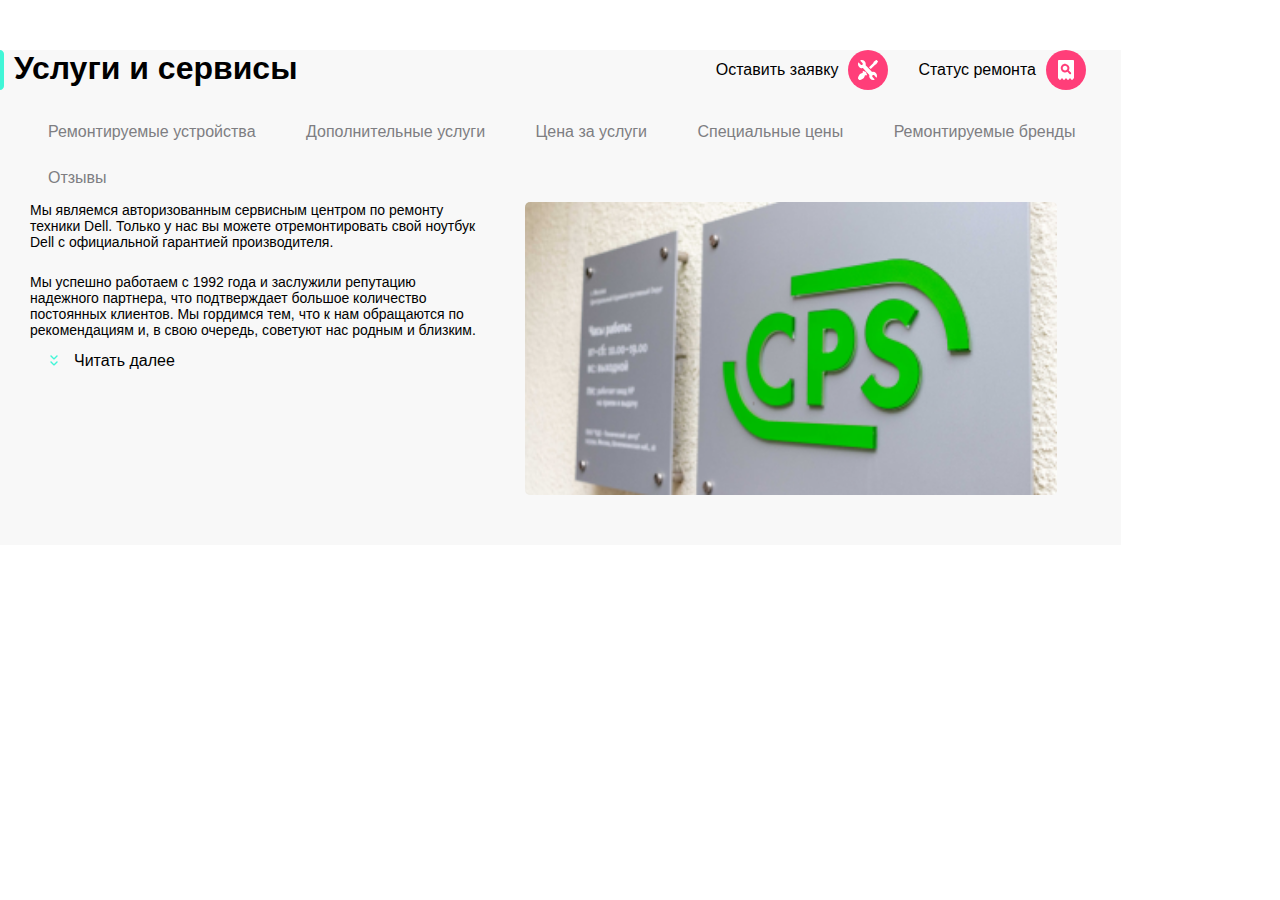
==== index.html @ 300ea6e2 "88" ====
<!DOCTYPE html>
<html lang="ru">
<head>
  <meta charset="UTF-8">
  <link rel="stylesheet" href="stylesheet.css">
  <link rel="stylesheet" media="screen and (max-width: 340px)" href="style320.css">
  <link rel="stylesheet" media="screen and (min-width: 341px) and  (max-width: 780px)" href="style768.css">
  <link rel="stylesheet" media="screen and (min-width: 781px)" href="style1200.css">

  <title>Программатура</title>

</head>
<body>
<header class="page-header">
  <div class="page descpage">
    <a class="clik-1 hidedesctop" href="#">
        <img src="img/burger.svg" alt="1 дверь">
    </a>
    <div class="clik-2-5 hidemobile hidedesctop" href="#">
      <img src="img/divider.svg" alt="3 дверь">
  </div> 
    <a class="clik-2 hidedesctop" href="#">
        <img src="img/Group.svg" alt="2 дверь">
    </a>
    
    <a class="clik-2-1 hidemobile hidedesctop" href="#">
      <img src="img/call.svg" alt="2 дверь">
  </a>
  <a class="clik-2-2 hidemobile hidedesctop" href="#">
    <img src="img/chat.svg" alt="2 дверь">
</a>
<a class="clik-2-3 hidemobile hidedesctop" href="#">
  <img src="img/profile.svg" alt="2 дверь">
</a>

    <div class="clik-2-5 hidedesctop" href="#">
        <img src="img/divider.svg" alt="3 дверь">
    </div>
    <a class="clik-3 hidedesctop" href="#">
        <img src="img/repair.svg" alt="3 дверь">
    </a>
    <a class="clik-4 hidedesctop" href="#">
        <img src="img/checkstatus.svg" alt="4 дверь">
    </a>


  </div>
</header>
<main class="page-main">
    
        <div class="name-ofer descpage">
           <div class="name-1">
                <img src="img/highlight.svg" alt="light">
           </div>
           <div class="name-2">
                 Услуги и сервисы
            </div>
            
              
              <a class="check_but_unit2 otstup black_a hide-midl hidemobile" href="#">
                 Оставить заявку
              </a>
             <a class="check_but_unit1 hide-midl hidemobile" href="#">
                <img src="img/repair.svg" alt="1 дверь">
              </a>
           
         
           
           <a class="check_but_unit2 black_a hide-midl hidemobile" href="#">
              Статус ремонта
           </a>
          <a class="check_but_unit1 hide-midl hidemobile" href="#">
             <img src="img/checkstatus.svg" alt="1 дверь">
           </a>
         </div> 
    

            <div class="menuWrapper descpage">
              <div class="menuLimiter">
                <menu class="menu">
                  <li class="menu-item">
                    <a class="greu_a" href="#">Ремонтируемые устройства</a>
                  </li>
                  <li class="menu-item">
                    <a class="greu_a" href="#">Дополнительные услуги</a>
                  </li>
                  <li class="menu-item">
                    <a class="greu_a" href="#">Цена за услуги</a>
                  </li>
                  <li class="menu-item">
                    <a class="greu_a" href="#">Специальные цены</a>
                  </li>
                  <li class="menu-item">
                    <a class="greu_a" href="#">Ремонтируемые бренды</a>
                  </li>
                  <li class="menu-item">
                    <a class="greu_a" href="#">Отзывы</a>
                  </li>
                </menu>
              </div>
            </div>
    <div class="page-footer">  
    <div class="textr">
 <p>Мы являемся авторизованным сервисным центром по ремонту техники Dell. Только у нас вы можете отремонтировать свой ноутбук Dell с официальной гарантией производителя.
  </p>
  <p class="text-hidde hidemobile hide-midl">Мы успешно работаем с 1992 года и заслужили репутацию надежного партнера, что подтверждает большое количество постоянных клиентов. Мы гордимся тем, что к нам обращаются по рекомендациям и, в свою очередь, советуют нас родным и близким.
  </p>
  <p class="text-hidde hidemobile hidedesctop">Мы успешно работаем с 1992 года и заслужили репутацию надежного партнера
  </p>
    </div>
  <div class="read_more">
    <a class="read_more_unit1" href="#">
      <img src="img/icon2.svg" alt="1 дверь">
    </a>
    <a class="read_more_unit2 black_a" href="#">
       Читать далее
    </a>
   
  </div>
  <div class="read_more_unit3">
    <img src="img/Picture Copy.png" class="resize" alt="light">
  </div>

</div>  
</main>

</body>
</html>
---- stylesheet.css ----
@font-face {
    font-family: 'TT Lakes';
    src: url('TTLakes-Italic.eot');
    src: local('TT Lakes Italic'), local('TTLakes-Italic'),
        url('TTLakes-Italic.eot?#iefix') format('embedded-opentype'),
        url('TTLakes-Italic.woff') format('woff'),
        url('TTLakes-Italic.ttf') format('truetype');
    font-weight: normal;
    font-style: italic;
}

@font-face {
    font-family: 'TT Lakes Condensed';
    src: url('TTLakesCondensed-ExtraLight.eot');
    src: local('TT Lakes Condensed ExtraLight'), local('TTLakesCondensed-ExtraLight'),
        url('TTLakesCondensed-ExtraLight.eot?#iefix') format('embedded-opentype'),
        url('TTLakesCondensed-ExtraLight.woff') format('woff'),
        url('TTLakesCondensed-ExtraLight.ttf') format('truetype');
    font-weight: 200;
    font-style: normal;
}

@font-face {
    font-family: 'TT Lakes Compressed';
    src: url('TTLakesCompressed-Regular.eot');
    src: local('TT Lakes Compressed Regular'), local('TTLakesCompressed-Regular'),
        url('TTLakesCompressed-Regular.eot?#iefix') format('embedded-opentype'),
        url('TTLakesCompressed-Regular.woff') format('woff'),
        url('TTLakesCompressed-Regular.ttf') format('truetype');
    font-weight: normal;
    font-style: normal;
}

@font-face {
    font-family: 'TT Lakes Compressed';
    src: url('TTLakesCompressed-ThinItalic.eot');
    src: local('TT Lakes Compressed Thin Italic'), local('TTLakesCompressed-ThinItalic'),
        url('TTLakesCompressed-ThinItalic.eot?#iefix') format('embedded-opentype'),
        url('TTLakesCompressed-ThinItalic.woff') format('woff'),
        url('TTLakesCompressed-ThinItalic.ttf') format('truetype');
    font-weight: 100;
    font-style: italic;
}

@font-face {
    font-family: 'TT Lakes Condensed';
    src: url('TTLakesCondensed-Medium.eot');
    src: local('TT Lakes Condensed Medium'), local('TTLakesCondensed-Medium'),
        url('TTLakesCondensed-Medium.eot?#iefix') format('embedded-opentype'),
        url('TTLakesCondensed-Medium.woff') format('woff'),
        url('TTLakesCondensed-Medium.ttf') format('truetype');
    font-weight: 500;
    font-style: normal;
}

@font-face {
    font-family: 'TT Lakes Compressed';
    src: url('TTLakesCompressed-ExtraBoldItalic.eot');
    src: local('TT Lakes Compressed ExtraBold Italic'), local('TTLakesCompressed-ExtraBoldItalic'),
        url('TTLakesCompressed-ExtraBoldItalic.eot?#iefix') format('embedded-opentype'),
        url('TTLakesCompressed-ExtraBoldItalic.woff') format('woff'),
        url('TTLakesCompressed-ExtraBoldItalic.ttf') format('truetype');
    font-weight: 800;
    font-style: italic;
}

@font-face {
    font-family: 'TT Lakes';
    src: url('TTLakes-ExtraLightItalic.eot');
    src: local('TT Lakes ExtraLight Italic'), local('TTLakes-ExtraLightItalic'),
        url('TTLakes-ExtraLightItalic.eot?#iefix') format('embedded-opentype'),
        url('TTLakes-ExtraLightItalic.woff') format('woff'),
        url('TTLakes-ExtraLightItalic.ttf') format('truetype');
    font-weight: 200;
    font-style: italic;
}

@font-face {
    font-family: 'TT Lakes';
    src: url('TTLakes-LightItalic.eot');
    src: local('TT Lakes Light Italic'), local('TTLakes-LightItalic'),
        url('TTLakes-LightItalic.eot?#iefix') format('embedded-opentype'),
        url('TTLakes-LightItalic.woff') format('woff'),
        url('TTLakes-LightItalic.ttf') format('truetype');
    font-weight: 300;
    font-style: italic;
}

@font-face {
    font-family: 'TT Lakes';
    src: url('TTLakes-Thin.eot');
    src: local('TT Lakes Thin'), local('TTLakes-Thin'),
        url('TTLakes-Thin.eot?#iefix') format('embedded-opentype'),
        url('TTLakes-Thin.woff') format('woff'),
        url('TTLakes-Thin.ttf') format('truetype');
    font-weight: 100;
    font-style: normal;
}

@font-face {
    font-family: 'TT Lakes';
    src: url('TTLakes-DemiBoldItalic.eot');
    src: local('TT Lakes DemiBold Italic'), local('TTLakes-DemiBoldItalic'),
        url('TTLakes-DemiBoldItalic.eot?#iefix') format('embedded-opentype'),
        url('TTLakes-DemiBoldItalic.woff') format('woff'),
        url('TTLakes-DemiBoldItalic.ttf') format('truetype');
    font-weight: 600;
    font-style: italic;
}

@font-face {
    font-family: 'TT Lakes Condensed';
    src: url('TTLakesCondensed-Black.eot');
    src: local('TT Lakes Condensed Black'), local('TTLakesCondensed-Black'),
        url('TTLakesCondensed-Black.eot?#iefix') format('embedded-opentype'),
        url('TTLakesCondensed-Black.woff') format('woff'),
        url('TTLakesCondensed-Black.ttf') format('truetype');
    font-weight: 900;
    font-style: normal;
}

@font-face {
    font-family: 'TT Lakes Condensed';
    src: url('TTLakesCondensed-LightItalic.eot');
    src: local('TT Lakes Condensed Light Italic'), local('TTLakesCondensed-LightItalic'),
        url('TTLakesCondensed-LightItalic.eot?#iefix') format('embedded-opentype'),
        url('TTLakesCondensed-LightItalic.woff') format('woff'),
        url('TTLakesCondensed-LightItalic.ttf') format('truetype');
    font-weight: 300;
    font-style: italic;
}

@font-face {
    font-family: 'TT Lakes Condensed';
    src: url('TTLakesCondensed-DemiBold.eot');
    src: local('TT Lakes Condensed DemiBold'), local('TTLakesCondensed-DemiBold'),
        url('TTLakesCondensed-DemiBold.eot?#iefix') format('embedded-opentype'),
        url('TTLakesCondensed-DemiBold.woff') format('woff'),
        url('TTLakesCondensed-DemiBold.ttf') format('truetype');
    font-weight: 600;
    font-style: normal;
}

@font-face {
    font-family: 'TT Lakes Compressed';
    src: url('TTLakesCompressed-ExtraBold.eot');
    src: local('TT Lakes Compressed ExtraBold'), local('TTLakesCompressed-ExtraBold'),
        url('TTLakesCompressed-ExtraBold.eot?#iefix') format('embedded-opentype'),
        url('TTLakesCompressed-ExtraBold.woff') format('woff'),
        url('TTLakesCompressed-ExtraBold.ttf') format('truetype');
    font-weight: 800;
    font-style: normal;
}

@font-face {
    font-family: 'TT Lakes';
    src: url('TTLakes-ExtraBoldItalic.eot');
    src: local('TT Lakes ExtraBold Italic'), local('TTLakes-ExtraBoldItalic'),
        url('TTLakes-ExtraBoldItalic.eot?#iefix') format('embedded-opentype'),
        url('TTLakes-ExtraBoldItalic.woff') format('woff'),
        url('TTLakes-ExtraBoldItalic.ttf') format('truetype');
    font-weight: 800;
    font-style: italic;
}

@font-face {
    font-family: 'TT Lakes';
    src: url('TTLakes-ExtraLight.eot');
    src: local('TT Lakes ExtraLight'), local('TTLakes-ExtraLight'),
        url('TTLakes-ExtraLight.eot?#iefix') format('embedded-opentype'),
        url('TTLakes-ExtraLight.woff') format('woff'),
        url('TTLakes-ExtraLight.ttf') format('truetype');
    font-weight: 200;
    font-style: normal;
}

@font-face {
    font-family: 'TT Lakes Condensed';
    src: url('TTLakesCondensed-Bold.eot');
    src: local('TT Lakes Condensed Bold'), local('TTLakesCondensed-Bold'),
        url('TTLakesCondensed-Bold.eot?#iefix') format('embedded-opentype'),
        url('TTLakesCondensed-Bold.woff') format('woff'),
        url('TTLakesCondensed-Bold.ttf') format('truetype');
    font-weight: bold;
    font-style: normal;
}

@font-face {
    font-family: 'TT Lakes Condensed';
    src: url('TTLakesCondensed-ThinItalic.eot');
    src: local('TT Lakes Condensed Thin Italic'), local('TTLakesCondensed-ThinItalic'),
        url('TTLakesCondensed-ThinItalic.eot?#iefix') format('embedded-opentype'),
        url('TTLakesCondensed-ThinItalic.woff') format('woff'),
        url('TTLakesCondensed-ThinItalic.ttf') format('truetype');
    font-weight: 100;
    font-style: italic;
}

@font-face {
    font-family: 'TT Lakes Condensed';
    src: url('TTLakesCondensed-ExtraBoldItalic.eot');
    src: local('TT Lakes Condensed ExtraBold Italic'), local('TTLakesCondensed-ExtraBoldItalic'),
        url('TTLakesCondensed-ExtraBoldItalic.eot?#iefix') format('embedded-opentype'),
        url('TTLakesCondensed-ExtraBoldItalic.woff') format('woff'),
        url('TTLakesCondensed-ExtraBoldItalic.ttf') format('truetype');
    font-weight: 800;
    font-style: italic;
}

@font-face {
    font-family: 'TT Lakes Compressed';
    src: url('TTLakesCompressed-Medium.eot');
    src: local('TT Lakes Compressed Medium'), local('TTLakesCompressed-Medium'),
        url('TTLakesCompressed-Medium.eot?#iefix') format('embedded-opentype'),
        url('TTLakesCompressed-Medium.woff') format('woff'),
        url('TTLakesCompressed-Medium.ttf') format('truetype');
    font-weight: 500;
    font-style: normal;
}

@font-face {
    font-family: 'TT Lakes Condensed';
    src: url('TTLakesCondensed-Thin.eot');
    src: local('TT Lakes Condensed Thin'), local('TTLakesCondensed-Thin'),
        url('TTLakesCondensed-Thin.eot?#iefix') format('embedded-opentype'),
        url('TTLakesCondensed-Thin.woff') format('woff'),
        url('TTLakesCondensed-Thin.ttf') format('truetype');
    font-weight: 100;
    font-style: normal;
}

@font-face {
    font-family: 'TT Lakes Compressed';
    src: url('TTLakesCompressed-Italic.eot');
    src: local('TT Lakes Compressed Italic'), local('TTLakesCompressed-Italic'),
        url('TTLakesCompressed-Italic.eot?#iefix') format('embedded-opentype'),
        url('TTLakesCompressed-Italic.woff') format('woff'),
        url('TTLakesCompressed-Italic.ttf') format('truetype');
    font-weight: normal;
    font-style: italic;
}

@font-face {
    font-family: 'TT Lakes Compressed';
    src: url('TTLakesCompressed-Light.eot');
    src: local('TT Lakes Compressed Light'), local('TTLakesCompressed-Light'),
        url('TTLakesCompressed-Light.eot?#iefix') format('embedded-opentype'),
        url('TTLakesCompressed-Light.woff') format('woff'),
        url('TTLakesCompressed-Light.ttf') format('truetype');
    font-weight: 300;
    font-style: normal;
}

@font-face {
    font-family: 'TT Lakes Compressed';
    src: url('TTLakesCompressed-LightItalic.eot');
    src: local('TT Lakes Compressed Light Italic'), local('TTLakesCompressed-LightItalic'),
        url('TTLakesCompressed-LightItalic.eot?#iefix') format('embedded-opentype'),
        url('TTLakesCompressed-LightItalic.woff') format('woff'),
        url('TTLakesCompressed-LightItalic.ttf') format('truetype');
    font-weight: 300;
    font-style: italic;
}

@font-face {
    font-family: 'TT Lakes Condensed';
    src: url('TTLakesCondensed-Regular.eot');
    src: local('TT Lakes Condensed Regular'), local('TTLakesCondensed-Regular'),
        url('TTLakesCondensed-Regular.eot?#iefix') format('embedded-opentype'),
        url('TTLakesCondensed-Regular.woff') format('woff'),
        url('TTLakesCondensed-Regular.ttf') format('truetype');
    font-weight: normal;
    font-style: normal;
}

@font-face {
    font-family: 'TT Lakes Condensed';
    src: url('TTLakesCondensed-Light.eot');
    src: local('TT Lakes Condensed Light'), local('TTLakesCondensed-Light'),
        url('TTLakesCondensed-Light.eot?#iefix') format('embedded-opentype'),
        url('TTLakesCondensed-Light.woff') format('woff'),
        url('TTLakesCondensed-Light.ttf') format('truetype');
    font-weight: 300;
    font-style: normal;
}

@font-face {
    font-family: 'TT Lakes';
    src: url('TTLakes-Bold.eot');
    src: local('TT Lakes Bold'), local('TTLakes-Bold'),
        url('TTLakes-Bold.eot?#iefix') format('embedded-opentype'),
        url('TTLakes-Bold.woff') format('woff'),
        url('TTLakes-Bold.ttf') format('truetype');
    font-weight: bold;
    font-style: normal;
}

@font-face {
    font-family: 'TT Lakes';
    src: url('TTLakes-DemiBold.eot');
    src: local('TT Lakes DemiBold'), local('TTLakes-DemiBold'),
        url('TTLakes-DemiBold.eot?#iefix') format('embedded-opentype'),
        url('TTLakes-DemiBold.woff') format('woff'),
        url('TTLakes-DemiBold.ttf') format('truetype');
    font-weight: 600;
    font-style: normal;
}

@font-face {
    font-family: 'TT Lakes Compressed';
    src: url('TTLakesCompressed-Thin.eot');
    src: local('TT Lakes Compressed Thin'), local('TTLakesCompressed-Thin'),
        url('TTLakesCompressed-Thin.eot?#iefix') format('embedded-opentype'),
        url('TTLakesCompressed-Thin.woff') format('woff'),
        url('TTLakesCompressed-Thin.ttf') format('truetype');
    font-weight: 100;
    font-style: normal;
}

@font-face {
    font-family: 'TT Lakes';
    src: url('TTLakes-Black.eot');
    src: local('TT Lakes Black'), local('TTLakes-Black'),
        url('TTLakes-Black.eot?#iefix') format('embedded-opentype'),
        url('TTLakes-Black.woff') format('woff'),
        url('TTLakes-Black.ttf') format('truetype');
    font-weight: 900;
    font-style: normal;
}

@font-face {
    font-family: 'TT Lakes';
    src: url('TTLakes-MediumItalic.eot');
    src: local('TT Lakes Medium Italic'), local('TTLakes-MediumItalic'),
        url('TTLakes-MediumItalic.eot?#iefix') format('embedded-opentype'),
        url('TTLakes-MediumItalic.woff') format('woff'),
        url('TTLakes-MediumItalic.ttf') format('truetype');
    font-weight: 500;
    font-style: italic;
}

@font-face {
    font-family: 'TT Lakes Condensed';
    src: url('TTLakesCondensed-ExtraBold.eot');
    src: local('TT Lakes Condensed ExtraBold'), local('TTLakesCondensed-ExtraBold'),
        url('TTLakesCondensed-ExtraBold.eot?#iefix') format('embedded-opentype'),
        url('TTLakesCondensed-ExtraBold.woff') format('woff'),
        url('TTLakesCondensed-ExtraBold.ttf') format('truetype');
    font-weight: 800;
    font-style: normal;
}

@font-face {
    font-family: 'TT Lakes Condensed';
    src: url('TTLakesCondensed-ExtraLightItalic.eot');
    src: local('TT Lakes Condensed ExtraLight Italic'), local('TTLakesCondensed-ExtraLightItalic'),
        url('TTLakesCondensed-ExtraLightItalic.eot?#iefix') format('embedded-opentype'),
        url('TTLakesCondensed-ExtraLightItalic.woff') format('woff'),
        url('TTLakesCondensed-ExtraLightItalic.ttf') format('truetype');
    font-weight: 200;
    font-style: italic;
}

@font-face {
    font-family: 'TT Lakes';
    src: url('TTLakes-Medium.eot');
    src: local('TT Lakes Medium'), local('TTLakes-Medium'),
        url('TTLakes-Medium.eot?#iefix') format('embedded-opentype'),
        url('TTLakes-Medium.woff') format('woff'),
        url('TTLakes-Medium.ttf') format('truetype');
    font-weight: 500;
    font-style: normal;
}

@font-face {
    font-family: 'TT Lakes Condensed';
    src: url('TTLakesCondensed-DemiBoldItalic.eot');
    src: local('TT Lakes Condensed DemiBold Italic'), local('TTLakesCondensed-DemiBoldItalic'),
        url('TTLakesCondensed-DemiBoldItalic.eot?#iefix') format('embedded-opentype'),
        url('TTLakesCondensed-DemiBoldItalic.woff') format('woff'),
        url('TTLakesCondensed-DemiBoldItalic.ttf') format('truetype');
    font-weight: 600;
    font-style: italic;
}

@font-face {
    font-family: 'TT Lakes Compressed';
    src: url('TTLakesCompressed-BoldItalic.eot');
    src: local('TT Lakes Compressed Bold Italic'), local('TTLakesCompressed-BoldItalic'),
        url('TTLakesCompressed-BoldItalic.eot?#iefix') format('embedded-opentype'),
        url('TTLakesCompressed-BoldItalic.woff') format('woff'),
        url('TTLakesCompressed-BoldItalic.ttf') format('truetype');
    font-weight: bold;
    font-style: italic;
}

@font-face {
    font-family: 'TT Lakes Compressed';
    src: url('TTLakesCompressed-ExtraLightItalic.eot');
    src: local('TT Lakes Compressed ExtraLight Italic'), local('TTLakesCompressed-ExtraLightItalic'),
        url('TTLakesCompressed-ExtraLightItalic.eot?#iefix') format('embedded-opentype'),
        url('TTLakesCompressed-ExtraLightItalic.woff') format('woff'),
        url('TTLakesCompressed-ExtraLightItalic.ttf') format('truetype');
    font-weight: 200;
    font-style: italic;
}

@font-face {
    font-family: 'TT Lakes';
    src: url('TTLakes-Regular.eot');
    src: local('TT Lakes Regular'), local('TTLakes-Regular'),
        url('TTLakes-Regular.eot?#iefix') format('embedded-opentype'),
        url('TTLakes-Regular.woff') format('woff'),
        url('TTLakes-Regular.ttf') format('truetype');
    font-weight: normal;
    font-style: normal;
}

@font-face {
    font-family: 'TT Lakes';
    src: url('TTLakes-BoldItalic.eot');
    src: local('TT Lakes Bold Italic'), local('TTLakes-BoldItalic'),
        url('TTLakes-BoldItalic.eot?#iefix') format('embedded-opentype'),
        url('TTLakes-BoldItalic.woff') format('woff'),
        url('TTLakes-BoldItalic.ttf') format('truetype');
    font-weight: bold;
    font-style: italic;
}

@font-face {
    font-family: 'TT Lakes Condensed';
    src: url('TTLakesCondensed-MediumItalic.eot');
    src: local('TT Lakes Condensed Medium Italic'), local('TTLakesCondensed-MediumItalic'),
        url('TTLakesCondensed-MediumItalic.eot?#iefix') format('embedded-opentype'),
        url('TTLakesCondensed-MediumItalic.woff') format('woff'),
        url('TTLakesCondensed-MediumItalic.ttf') format('truetype');
    font-weight: 500;
    font-style: italic;
}

@font-face {
    font-family: 'TT Lakes Condensed';
    src: url('TTLakesCondensed-Italic.eot');
    src: local('TT Lakes Condensed Italic'), local('TTLakesCondensed-Italic'),
        url('TTLakesCondensed-Italic.eot?#iefix') format('embedded-opentype'),
        url('TTLakesCondensed-Italic.woff') format('woff'),
        url('TTLakesCondensed-Italic.ttf') format('truetype');
    font-weight: normal;
    font-style: italic;
}

@font-face {
    font-family: 'TT Lakes';
    src: url('TTLakes-ThinItalic.eot');
    src: local('TT Lakes Thin Italic'), local('TTLakes-ThinItalic'),
        url('TTLakes-ThinItalic.eot?#iefix') format('embedded-opentype'),
        url('TTLakes-ThinItalic.woff') format('woff'),
        url('TTLakes-ThinItalic.ttf') format('truetype');
    font-weight: 100;
    font-style: italic;
}

@font-face {
    font-family: 'TT Lakes Compressed';
    src: url('TTLakesCompressed-DemiBold.eot');
    src: local('TT Lakes Compressed DemiBold'), local('TTLakesCompressed-DemiBold'),
        url('TTLakesCompressed-DemiBold.eot?#iefix') format('embedded-opentype'),
        url('TTLakesCompressed-DemiBold.woff') format('woff'),
        url('TTLakesCompressed-DemiBold.ttf') format('truetype');
    font-weight: 600;
    font-style: normal;
}

@font-face {
    font-family: 'TT Lakes';
    src: url('TTLakes-BlackItalic.eot');
    src: local('TT Lakes Black Italic'), local('TTLakes-BlackItalic'),
        url('TTLakes-BlackItalic.eot?#iefix') format('embedded-opentype'),
        url('TTLakes-BlackItalic.woff') format('woff'),
        url('TTLakes-BlackItalic.ttf') format('truetype');
    font-weight: 900;
    font-style: italic;
}

@font-face {
    font-family: 'TT Lakes Compressed';
    src: url('TTLakesCompressed-Bold.eot');
    src: local('TT Lakes Compressed Bold'), local('TTLakesCompressed-Bold'),
        url('TTLakesCompressed-Bold.eot?#iefix') format('embedded-opentype'),
        url('TTLakesCompressed-Bold.woff') format('woff'),
        url('TTLakesCompressed-Bold.ttf') format('truetype');
    font-weight: bold;
    font-style: normal;
}

@font-face {
    font-family: 'TT Lakes Condensed';
    src: url('TTLakesCondensed-BlackItalic.eot');
    src: local('TT Lakes Condensed Black Italic'), local('TTLakesCondensed-BlackItalic'),
        url('TTLakesCondensed-BlackItalic.eot?#iefix') format('embedded-opentype'),
        url('TTLakesCondensed-BlackItalic.woff') format('woff'),
        url('TTLakesCondensed-BlackItalic.ttf') format('truetype');
    font-weight: 900;
    font-style: italic;
}

@font-face {
    font-family: 'TT Lakes Compressed';
    src: url('TTLakesCompressed-MediumItalic.eot');
    src: local('TT Lakes Compressed Medium Italic'), local('TTLakesCompressed-MediumItalic'),
        url('TTLakesCompressed-MediumItalic.eot?#iefix') format('embedded-opentype'),
        url('TTLakesCompressed-MediumItalic.woff') format('woff'),
        url('TTLakesCompressed-MediumItalic.ttf') format('truetype');
    font-weight: 500;
    font-style: italic;
}

@font-face {
    font-family: 'TT Lakes Condensed';
    src: url('TTLakesCondensed-BoldItalic.eot');
    src: local('TT Lakes Condensed Bold Italic'), local('TTLakesCondensed-BoldItalic'),
        url('TTLakesCondensed-BoldItalic.eot?#iefix') format('embedded-opentype'),
        url('TTLakesCondensed-BoldItalic.woff') format('woff'),
        url('TTLakesCondensed-BoldItalic.ttf') format('truetype');
    font-weight: bold;
    font-style: italic;
}

@font-face {
    font-family: 'TT Lakes Compressed';
    src: url('TTLakesCompressed-ExtraLight.eot');
    src: local('TT Lakes Compressed ExtraLight'), local('TTLakesCompressed-ExtraLight'),
        url('TTLakesCompressed-ExtraLight.eot?#iefix') format('embedded-opentype'),
        url('TTLakesCompressed-ExtraLight.woff') format('woff'),
        url('TTLakesCompressed-ExtraLight.ttf') format('truetype');
    font-weight: 200;
    font-style: normal;
}

@font-face {
    font-family: 'TT Lakes';
    src: url('TTLakes-ExtraBold.eot');
    src: local('TT Lakes ExtraBold'), local('TTLakes-ExtraBold'),
        url('TTLakes-ExtraBold.eot?#iefix') format('embedded-opentype'),
        url('TTLakes-ExtraBold.woff') format('woff'),
        url('TTLakes-ExtraBold.ttf') format('truetype');
    font-weight: 800;
    font-style: normal;
}

@font-face {
    font-family: 'TT Lakes Compressed';
    src: url('TTLakesCompressed-DemiBoldItalic.eot');
    src: local('TT Lakes Compressed DemiBold Italic'), local('TTLakesCompressed-DemiBoldItalic'),
        url('TTLakesCompressed-DemiBoldItalic.eot?#iefix') format('embedded-opentype'),
        url('TTLakesCompressed-DemiBoldItalic.woff') format('woff'),
        url('TTLakesCompressed-DemiBoldItalic.ttf') format('truetype');
    font-weight: 600;
    font-style: italic;
}

@font-face {
    font-family: 'TT Lakes Compressed';
    src: url('TTLakesCompressed-BlackItalic.eot');
    src: local('TT Lakes Compressed Black Italic'), local('TTLakesCompressed-BlackItalic'),
        url('TTLakesCompressed-BlackItalic.eot?#iefix') format('embedded-opentype'),
        url('TTLakesCompressed-BlackItalic.woff') format('woff'),
        url('TTLakesCompressed-BlackItalic.ttf') format('truetype');
    font-weight: 900;
    font-style: italic;
}

@font-face {
    font-family: 'TT Lakes';
    src: url('TTLakes-Light.eot');
    src: local('TT Lakes Light'), local('TTLakes-Light'),
        url('TTLakes-Light.eot?#iefix') format('embedded-opentype'),
        url('TTLakes-Light.woff') format('woff'),
        url('TTLakes-Light.ttf') format('truetype');
    font-weight: 300;
    font-style: normal;
}

@font-face {
    font-family: 'TT Lakes Compressed';
    src: url('TTLakesCompressed-Black.eot');
    src: local('TT Lakes Compressed Black'), local('TTLakesCompressed-Black'),
        url('TTLakesCompressed-Black.eot?#iefix') format('embedded-opentype'),
        url('TTLakesCompressed-Black.woff') format('woff'),
        url('TTLakesCompressed-Black.ttf') format('truetype');
    font-weight: 900;
    font-style: normal;
}
---- style320.css ----
@font-face {
    font-family: 'TT Lakes';
    src: url('TTLakes-Italic.eot');
    src: local('TT Lakes Italic'), local('TTLakes-Italic'),
        url('TTLakes-Italic.eot?#iefix') format('embedded-opentype'),
        url('TTLakes-Italic.woff') format('woff'),
        url('TTLakes-Italic.ttf') format('truetype');
    font-weight: normal;
    font-style: italic;
}
@media only screen and (max-width: 400px) {
    .menu-item { margin-right: 18px; }
  }
  
  @media only screen and (max-width: 426px) {
    .menu-item { margin-right: 8px; }
  }
  
  @media only screen and (max-width: 450px) {
    .menu-item { margin-right: 9px; }
  }
  
  @media only screen and (max-width: 470px) {
    .menu-item { margin-right: 18px; }
  }
  
  @media only screen and (max-width: 510px) {
    .menu-item { margin-right: 18px; }
  }
@media screen and (min-width:320px) {
  .hidemobile{
    visibility: hidden;
    display: none;
  }

}

body {
 
    font-family: 'TT Lakes', sans-serif;
    font-weight: normal;
    font-style: normal;

    margin: 0;
    width:320px;
    height: 597px;
    overflow: hidden;

  }

  
.page-header{
  background: #ffffff;
}

main{ 
  background: #F8F8F8;
  


}
ul{
    margin:0;
    }
li {
        list-style-type: none;
   
      }
p{ margin-left: 20px;
  margin-right: 20px;
  
}

.page{
    width:320px;
    height: 88px;
    padding-left: 15px;
    display: flex;
    margin-right: auto;
    margin-left: auto;
    }
.clik-1{
    width:40px;
    height:40px;
    margin-top: auto;
    margin-bottom: auto;
    margin-right: 15px;
}
.clik-2{
  margin-top: auto;
  margin-bottom: auto;
  float: right;
  width:97px;

  margin-right: 15px;
}
.clik-2-1{
  width:40px;
  height:40px;
  float: right;
  margin-top: auto;
  margin-bottom: auto;
  margin-right: 20px;
  margin-left: auto;
}
.clik-2-2{
  width:40px;
  height:40px;
  float: right;
  margin-top: auto;
  margin-bottom: auto;
  margin-right: 20px;
}
.clik-2-3{
  width:40px;
  height:40px;
  float: right;
  margin-top: auto;
  margin-bottom: auto;
  margin-right: 20px;
}
.clik-2-5{
  width:2px;
  margin-top: auto;
  margin-bottom: auto;
  margin-right: 20px;
  
}
.clik-3{
  margin-top: auto;
  margin-bottom: auto;
  width:40px;
  height:40px;
  margin-right: 10px;
}
.clik-4{
    margin-top: auto;
    margin-bottom: auto;
    width:40px;
    height:40px;
}
.page-main{
  padding-top: 20px;
    width:320px;
    height:509px;

}

.menu {
    display: flex;
    font-family: 'TT Lakes', sans-serif;
    font: 20px;
    padding-inline-start: 20px;
  }
.black_a:link, .black_a:visited, .black_a:active{
    color:  #000000;
    font: 16px 'TT Lakes', sans-serif;
    font-weight: 450;
    text-decoration: none;
}
.greu_a:link, .greu_a:visited, .greu_a:active{
    color:  #7E7E82;
    font: 16px 'TT Lakes', sans-serif;
    text-decoration: none;
}
  .menu-item {
    font: 16px 'TT Lakes', sans-serif;
    padding-top: 10px;
    padding-left: 10px;
    padding-right: 10px;
    padding-bottom: 10px;
    text-decoration: none;
    border: 3px solid #F8F8F8;
    
  }
  .menu-item:hover {
    font: 16px 'TT Lakes', sans-serif;
    padding-top: 10px;
    padding-left: 10px;
    padding-right: 10px;
    padding-bottom: 10px;
    text-decoration: none;
    background: #ffffff;
    border: 3px solid #B8FFEC;
    border-radius: 10px; 
  }
  .menu-item:focus {
    font: 16px 'TT Lakes', sans-serif;
    padding-top: 10px;
    padding-left: 10px;
    padding-right: 10px;
    padding-bottom: 10px;
    text-decoration: none;
    background: #ffffff;
    border: 3px solid #B8FFEC;
    border-radius: 10px; 
  }
  
  .menu-item:last-child {
    margin-right: 0;
  }
.menuLimiter {
    /* ... */
    width: 2000px;


    overflow-x: scroll;
    -webkit-overflow-scrolling: touch;
    /* Добавим дополнительный нижнее поле
    элементу, в котором прокручивается меню */

  
    /* С помощью отрицательного отступа
    компенсируем «нарощенное» поле  */
    margin-bottom: -20px;
      /* ... */
    mask-image: linear-gradient(
    90deg,
    transparent 0, rgba(0, 0, 0, .25) 9px,
    #000 18px,
    #000 calc(100% - 18px),
    rgba(0, 0, 0, .25) calc(100% - 9px),
    transparent
  );
  }
  
.menuWrapper {
    /* Спрячем всё, что выходит за границы родителя */
    overflow: hidden;
  }
    
.name-ofer{
    display: flex;
    justify-content:flex-start;

    width:304px;
    height:40px;
}
.name-1{
    height:4px;
    margin-right: 10px;
}
.name-2{
    font-family: 'TT Lakes', sans-serif;
    font-weight: 800;
    font-style: normal;
    font-size: 28px;
    margin-right: 10px;
}
.page-footer{
    
    width: 320px;
    height: 322px;
}
.read_more{
  font: 16px 'TT Lakes', sans-serif;
  width: 150px;
  height: 32px;
  margin-left: 30px;
  display:inline-block;
  justify-content:center;
}
.read_more_unit1{
  width: 24px;
  height: 24px;
  float : left;
}
.read_more_unit2{
  float : left;
}
---- style768.css ----
@font-face {
    font-family: 'TT Lakes';
    src: url('TTLakes-Italic.eot');
    src: local('TT Lakes Italic'), local('TTLakes-Italic'),
        url('TTLakes-Italic.eot?#iefix') format('embedded-opentype'),
        url('TTLakes-Italic.woff') format('woff'),
        url('TTLakes-Italic.ttf') format('truetype');
    font-weight: normal;
    font-style: italic;

}
@media screen and (max-width:800px) {
  .hide-midl{
    visibility: hidden;
    display: none;
  }
}
body {
 
    font-family: 'TT Lakes', sans-serif;
    font-weight: normal;
    font-style: normal;

    margin: 0;
    width: 784px;
    height: 504px;
    overflow: hidden;
  }

main{
    background: #F8F8F8;
  
  
  }
ul{
      margin:0;
      }
li {
          list-style-type: none;
     
        }
p{ margin-left: 20px;
   margin-right: 20px;
  margin-top: 10px;
  }

.page{
    width:768px;
    height: 88px;
    display: flex;
    margin-right: auto;
    margin-left: auto;
  }
.clik-1{
    width:40px;
    height:40px;
    float: right;
    margin-top: auto;
    margin-bottom: auto;
    margin-right: 20px;
    margin-left: 10px;
  
}
.clik-2{
    margin-top: auto;
    margin-bottom: auto;
    float: right;
    width:97px;

    margin-right: 10px;
}
.clik-2-1{
    width:40px;
    height:40px;
    float: right;
    margin-top: auto;
    margin-bottom: auto;
    margin-right: 20px;
    margin-left: auto;
}
.clik-2-2{
    width:40px;
    height:40px;
    float: right;
    margin-top: auto;
    margin-bottom: auto;
    margin-right: 20px;
}
.clik-2-3{
    width:40px;
    height:40px;
    float: right;
    margin-top: auto;
    margin-bottom: auto;
    margin-right: 20px;
}
.clik-2-5{
    width:2px;
    margin-top: auto;
    margin-bottom: auto;
    margin-right: 20px;
    
}
.clik-3{
    margin-top: auto;
    margin-bottom: auto;
    width:40px;
    height:40px;
    margin-right: 10px;
}
.clik-4{
 
    float: right;
    margin-top: auto;
    margin-bottom: auto;

    width:40px;
    height:40px;
  margin-right: 10px;
  }

.page-main{
    width:784px;
    height:416px;

}
.name-ofer{
    display: flex;
    justify-content:flex-start;

    width:304px;
    height:40px;
}
.name-1{
    height:4px;
    margin-right: 10px;
  }
  
.name-2{
    font-family: 'TT Lakes', sans-serif;
    font-weight: 800;
    font-style: normal;
    font-size: 32px;
    margin-right: 10px;
}

.menu {
    display: flex;
    font-family: 'TT Lakes', sans-serif;
    font: 20px;
    padding-inline-start: 30px;
  }
.black_a:link, .black_a:visited, .black_a:active{
    color:  #000000;
    font: 16px 'TT Lakes', sans-serif;
    font-weight: 450;
    text-decoration: none;
}
.greu_a:link, .greu_a:visited, .greu_a:active{
    color:  #7E7E82;
    font: 16px 'TT Lakes', sans-serif;
    text-decoration: none;
}
.menu-item {
    font: 16px 'TT Lakes', sans-serif;
    padding-top: 10px;
    padding-left: 10px;
    padding-right: 10px;
    padding-bottom: 10px;
    margin-right: 15px;
    text-decoration: none;
    border: 3px solid #F8F8F8;
  }
.menu-item:hover {
    font: 16px 'TT Lakes', sans-serif;
    padding-top: 10px;
    padding-left: 10px;
    padding-right: 10px;
    padding-bottom: 10px;
    text-decoration: none;
    background: #ffffff;
    border: 3px solid #B8FFEC;
    border-radius: 10px; 
  }
.menu-item:focus {
    font: 16px 'TT Lakes', sans-serif;
    padding-top: 10px;
    padding-left: 10px;
    padding-right: 10px;
    padding-bottom: 10px;
    text-decoration: none;
    background: #ffffff;
    border: 3px solid #B8FFEC;
    border-radius: 10px; 
  }
  
  .menu-item:last-child {
    margin-right: 0;
  }
.menuLimiter {
    /* ... */
    width: 2000px;


    overflow-x: scroll;
    -webkit-overflow-scrolling: touch;
    /* Добавим дополнительный нижнее поле
    элементу, в котором прокручивается меню */

  
    /* С помощью отрицательного отступа
    компенсируем «нарощенное» поле  */
    margin-bottom: -20px;
      /* ... */
    mask-image: linear-gradient(
    90deg,
    transparent 0, rgba(0, 0, 0, .25) 9px,
    #000 18px,
    #000 calc(100% - 18px),
    rgba(0, 0, 0, .25) calc(100% - 9px),
    transparent
  );
  }
  
.menuWrapper {
    /* Спрячем всё, что выходит за границы родителя */
    overflow: hidden;
  }

.page-footer{
  margin-left: 10px;
  display: grid;
  grid-template-areas: "f b b b"
                       "i b b b"
                       ". b b b";

    width: 820px;
    height: 208px;
}
.textr{ 
  font: 14px 'TT Lakes', sans-serif;
  grid-area: f;
  width: 360px;
  height: 165px;

  display: flex;
  flex-wrap: wrap;
  flex-direction: column;

}
.read_more{
  grid-area: i;
  font: 16px 'TT Lakes', sans-serif;
  width: 150px;
  height: 32px;
  margin-left: 40px;
  display:inline-block;
  justify-content:center;
}
.read_more_unit1{
  width: 24px;
  height: 24px;
  float : left;
}
.read_more_unit2{
  float : left;
}
.resize{
  width: 360px;

  margin-top: 10px;
  margin-bottom: 20px;
  border-radius: 5px;
}
.read_more_unit3{
  object-fit: fill;
  grid-area: b;
  
  width: 360px;
  height:260px;
 
}
---- style1200.css ----
@font-face {
    font-family: 'TT Lakes';
    src: url('TTLakes-Italic.eot');
    src: local('TT Lakes Italic'), local('TTLakes-Italic'),
        url('TTLakes-Italic.eot?#iefix') format('embedded-opentype'),
        url('TTLakes-Italic.woff') format('woff'),
        url('TTLakes-Italic.ttf') format('truetype');
    font-weight: normal;
    font-style: italic;

}
@media screen and (min-width:320px) {
    .hidedesctop{
      visibility: hidden;
      display: none;
    }
  
  }
body {
 
    font-family: 'TT Lakes', sans-serif;
    font-weight: normal;
    font-style: normal;

    margin: 0;
    width: 1121px;
    height: 535px;
    overflow: hidden;
  }

main{
    background: #F8F8F8;
  
  
  }
ul{
      margin:0;
      }
li {
          list-style-type: none;
     
        }
p{ margin-left: 20px;
   margin-right: 20px;
  margin-top: 10px;
  }

.page{
    width:100px;
    height: 50px;
    display: flex;
    margin-right: auto;
    margin-left: auto;
  }
.clik-1{
    width:40px;
    height:40px;
    float: right;
    margin-top: auto;
    margin-bottom: auto;
    margin-right: 20px;
    margin-left: 10px;
  
}
.clik-2{
    margin-top: auto;
    margin-bottom: auto;
    float: right;
    width:97px;

    margin-right: 10px;
}
.clik-2-1{
    width:40px;
    height:40px;
    float: right;
    margin-top: auto;
    margin-bottom: auto;
    margin-right: 20px;
    margin-left: auto;
}
.clik-2-2{
    width:40px;
    height:40px;
    float: right;
    margin-top: auto;
    margin-bottom: auto;
    margin-right: 20px;
}
.clik-2-3{
    width:40px;
    height:40px;
    float: right;
    margin-top: auto;
    margin-bottom: auto;
    margin-right: 20px;
}
.clik-2-5{
    width:2px;
    margin-top: auto;
    margin-bottom: auto;
    margin-right: 20px;
    
}
.clik-3{
    margin-top: auto;
    margin-bottom: auto;
    width:40px;
    height:40px;
    margin-right: 10px;
}
.clik-4{
 
    float: right;
    margin-top: auto;
    margin-bottom: auto;

    width:40px;
    height:40px;
  margin-right: 10px;
  }

.page-main{
    width:1121px;
    height:495px;

}
.name-ofer{
    display: flex;
    justify-content:flex-start;

    width:1096px;
    height:40px;
}
.check_but{
     width:170px;
    height:40px;
    display: flex;
    justify-content:center;
    float: right;
    margin-top: auto;
    margin-bottom: auto;
    margin-right: 20px;


}

.check_but_unit2{
  margin-top: auto;
  margin-bottom: auto;
  font-size: 16px;
  margin-right: 10px;
  margin-left: 20px;
}

.check_but_unit1{


  width:40px;
  height:40px;
  margin-right: 10px;



}
.otstup{
  margin-left: auto;

}
.name-1{
    height:4px;
    margin-right: 10px;
  }
  
.name-2{
    font-family: 'TT Lakes', sans-serif;
    font-weight: 800;
    font-style: normal;
    font-size: 32px;
    margin-right: 10px;
}
.menuWrapper{
  margin-top: 20px;
  width: 1063;
  height: 82px;
}
.menuLimiter{
  width: 1063;
  height: 82px;
}
.menu {

  width: 1063;
  height: 82px;
  padding-inline-start: 30px;

    
  }
.black_a:link, .black_a:visited, .black_a:active{
    color:  #000000;
    font: 16px 'TT Lakes', sans-serif;
    font-weight: 450;
    text-decoration: none;
}
.greu_a:link, .greu_a:visited, .greu_a:active{
    color:  #7E7E82;
    font: 16px 'TT Lakes', sans-serif;
    text-decoration: none;
}
.menu-item {

  display: inline-block;
    height: 20px;
    font: 16px 'TT Lakes', sans-serif;
    padding-top: 10px;
    padding-left: 15px;
    padding-right: 15px;
    padding-bottom: 10px;
    margin-right: 10px;
    text-decoration: none;
    border: 3px solid #F8F8F8;

  }
.menu-item:hover {

  display: inline-block;
    height: 20px;
    font: 16px 'TT Lakes', sans-serif;
    padding-top: 10px;
    padding-left: 15px;
    padding-right: 15px;
    padding-bottom: 10px;
    margin-right: 10px;
    text-decoration: none;
    background: #ffffff;
    border: 3px solid #B8FFEC;
    border-radius: 10px; 
 
  }
.menu-item:focus {
  display: inline-block;
    height: 20px;
    font: 16px 'TT Lakes', sans-serif;
    padding-top: 10px;
    padding-left: 15px;
    padding-right: 15px;
    padding-bottom: 10px;
    margin-right: 10px;
    text-decoration: none;
    background: #ffffff;
    border: 3px solid #B8FFEC;
    border-radius: 10px; 

  }
  

.page-footer{
  margin-left: 10px;
  display: grid;
  grid-template-areas: "f b b b"
                       "i b b b"
                       ". b b b";

    width: 1121px;

}
.textr{ 
  font: 14px 'TT Lakes', sans-serif;
  grid-area: f;
  width: 490px;


  display: flex;
  flex-wrap: wrap;
  flex-direction: column;

}
.read_more{
  grid-area: i;
  font: 16px 'TT Lakes', sans-serif;
  width: 150px;
  height: 32px;
  margin-left: 40px;
  display:inline-block;
  justify-content:center;
}
.read_more_unit1{
  width: 24px;
  height: 24px;
  float : left;
}
.read_more_unit2{
  float : left;
}
.resize{
  width: 532px;

  margin-top: 10px;
  margin-bottom: 20px;
  border-radius: 5px;
}
.read_more_unit3{
  object-fit: fill;
  grid-area: b;
  
  width: 532px;
  height:307px;
 
}
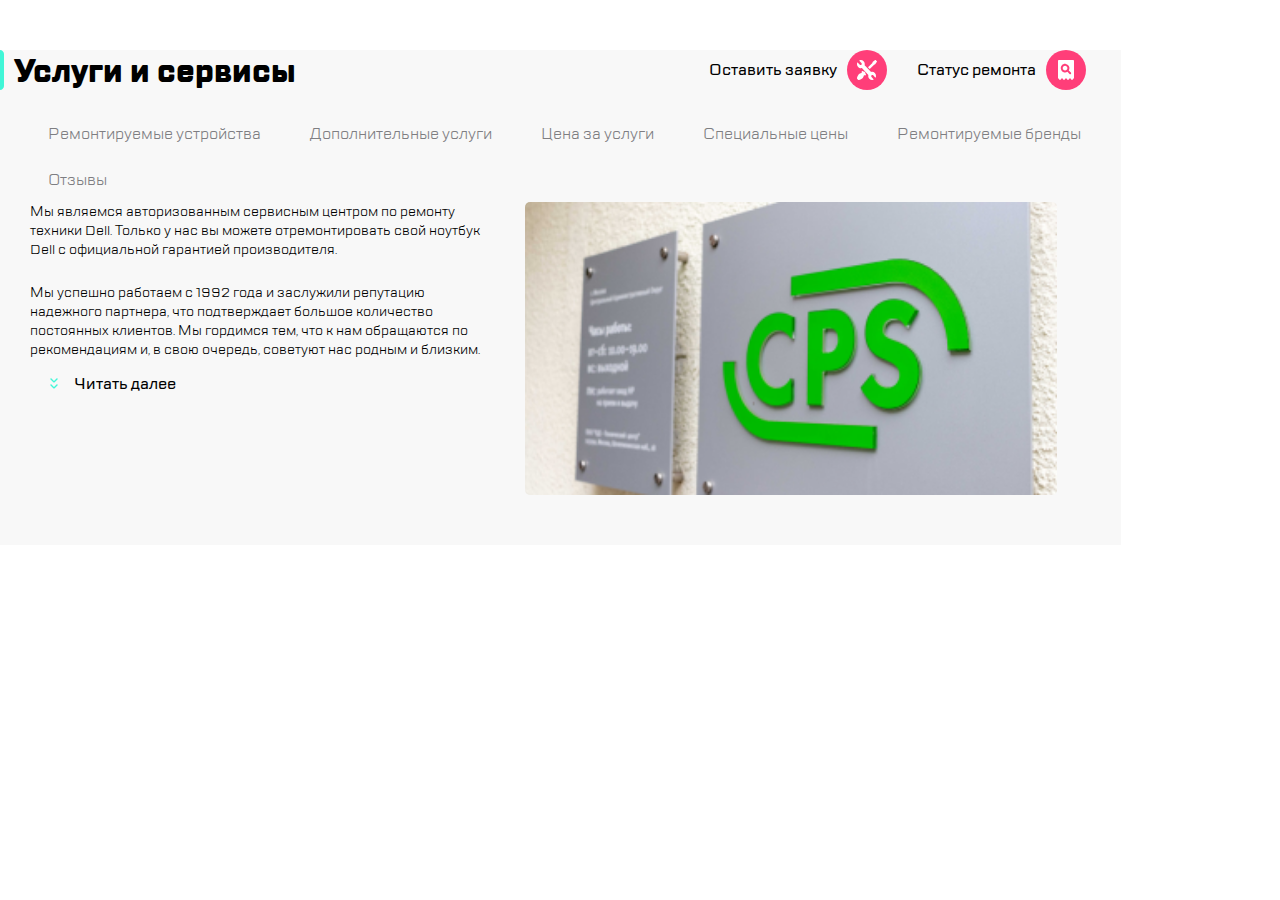
==== commit ef333fe8: "Update index.html" ====
--- a/index.html
+++ b/index.html
@@ -2,7 +2,7 @@
 <html lang="ru">
 <head>
   <meta charset="UTF-8">
-  <link rel="stylesheet" href="stylesheet.css">
+  <link rel="stylesheet" href="New Folder/stylesheet.css">
   <link rel="stylesheet" media="screen and (max-width: 340px)" href="style320.css">
   <link rel="stylesheet" media="screen and (min-width: 341px) and  (max-width: 780px)" href="style768.css">
   <link rel="stylesheet" media="screen and (min-width: 781px)" href="style1200.css">
@@ -125,4 +125,4 @@
 </main>
 
 </body>
-</html>+</html>
--- a/New Folder/stylesheet.css
+++ b/New Folder/stylesheet.css
@@ -0,0 +1,594 @@
+@font-face {
+    font-family: 'TT Lakes';
+    src: url('TTLakes-Italic.eot');
+    src: local('TT Lakes Italic'), local('TTLakes-Italic'),
+        url('TTLakes-Italic.eot?#iefix') format('embedded-opentype'),
+        url('TTLakes-Italic.woff') format('woff'),
+        url('TTLakes-Italic.ttf') format('truetype');
+    font-weight: normal;
+    font-style: italic;
+}
+
+@font-face {
+    font-family: 'TT Lakes Condensed';
+    src: url('TTLakesCondensed-ExtraLight.eot');
+    src: local('TT Lakes Condensed ExtraLight'), local('TTLakesCondensed-ExtraLight'),
+        url('TTLakesCondensed-ExtraLight.eot?#iefix') format('embedded-opentype'),
+        url('TTLakesCondensed-ExtraLight.woff') format('woff'),
+        url('TTLakesCondensed-ExtraLight.ttf') format('truetype');
+    font-weight: 200;
+    font-style: normal;
+}
+
+@font-face {
+    font-family: 'TT Lakes Compressed';
+    src: url('TTLakesCompressed-Regular.eot');
+    src: local('TT Lakes Compressed Regular'), local('TTLakesCompressed-Regular'),
+        url('TTLakesCompressed-Regular.eot?#iefix') format('embedded-opentype'),
+        url('TTLakesCompressed-Regular.woff') format('woff'),
+        url('TTLakesCompressed-Regular.ttf') format('truetype');
+    font-weight: normal;
+    font-style: normal;
+}
+
+@font-face {
+    font-family: 'TT Lakes Compressed';
+    src: url('TTLakesCompressed-ThinItalic.eot');
+    src: local('TT Lakes Compressed Thin Italic'), local('TTLakesCompressed-ThinItalic'),
+        url('TTLakesCompressed-ThinItalic.eot?#iefix') format('embedded-opentype'),
+        url('TTLakesCompressed-ThinItalic.woff') format('woff'),
+        url('TTLakesCompressed-ThinItalic.ttf') format('truetype');
+    font-weight: 100;
+    font-style: italic;
+}
+
+@font-face {
+    font-family: 'TT Lakes Condensed';
+    src: url('TTLakesCondensed-Medium.eot');
+    src: local('TT Lakes Condensed Medium'), local('TTLakesCondensed-Medium'),
+        url('TTLakesCondensed-Medium.eot?#iefix') format('embedded-opentype'),
+        url('TTLakesCondensed-Medium.woff') format('woff'),
+        url('TTLakesCondensed-Medium.ttf') format('truetype');
+    font-weight: 500;
+    font-style: normal;
+}
+
+@font-face {
+    font-family: 'TT Lakes Compressed';
+    src: url('TTLakesCompressed-ExtraBoldItalic.eot');
+    src: local('TT Lakes Compressed ExtraBold Italic'), local('TTLakesCompressed-ExtraBoldItalic'),
+        url('TTLakesCompressed-ExtraBoldItalic.eot?#iefix') format('embedded-opentype'),
+        url('TTLakesCompressed-ExtraBoldItalic.woff') format('woff'),
+        url('TTLakesCompressed-ExtraBoldItalic.ttf') format('truetype');
+    font-weight: 800;
+    font-style: italic;
+}
+
+@font-face {
+    font-family: 'TT Lakes';
+    src: url('TTLakes-ExtraLightItalic.eot');
+    src: local('TT Lakes ExtraLight Italic'), local('TTLakes-ExtraLightItalic'),
+        url('TTLakes-ExtraLightItalic.eot?#iefix') format('embedded-opentype'),
+        url('TTLakes-ExtraLightItalic.woff') format('woff'),
+        url('TTLakes-ExtraLightItalic.ttf') format('truetype');
+    font-weight: 200;
+    font-style: italic;
+}
+
+@font-face {
+    font-family: 'TT Lakes';
+    src: url('TTLakes-LightItalic.eot');
+    src: local('TT Lakes Light Italic'), local('TTLakes-LightItalic'),
+        url('TTLakes-LightItalic.eot?#iefix') format('embedded-opentype'),
+        url('TTLakes-LightItalic.woff') format('woff'),
+        url('TTLakes-LightItalic.ttf') format('truetype');
+    font-weight: 300;
+    font-style: italic;
+}
+
+@font-face {
+    font-family: 'TT Lakes';
+    src: url('TTLakes-Thin.eot');
+    src: local('TT Lakes Thin'), local('TTLakes-Thin'),
+        url('TTLakes-Thin.eot?#iefix') format('embedded-opentype'),
+        url('TTLakes-Thin.woff') format('woff'),
+        url('TTLakes-Thin.ttf') format('truetype');
+    font-weight: 100;
+    font-style: normal;
+}
+
+@font-face {
+    font-family: 'TT Lakes';
+    src: url('TTLakes-DemiBoldItalic.eot');
+    src: local('TT Lakes DemiBold Italic'), local('TTLakes-DemiBoldItalic'),
+        url('TTLakes-DemiBoldItalic.eot?#iefix') format('embedded-opentype'),
+        url('TTLakes-DemiBoldItalic.woff') format('woff'),
+        url('TTLakes-DemiBoldItalic.ttf') format('truetype');
+    font-weight: 600;
+    font-style: italic;
+}
+
+@font-face {
+    font-family: 'TT Lakes Condensed';
+    src: url('TTLakesCondensed-Black.eot');
+    src: local('TT Lakes Condensed Black'), local('TTLakesCondensed-Black'),
+        url('TTLakesCondensed-Black.eot?#iefix') format('embedded-opentype'),
+        url('TTLakesCondensed-Black.woff') format('woff'),
+        url('TTLakesCondensed-Black.ttf') format('truetype');
+    font-weight: 900;
+    font-style: normal;
+}
+
+@font-face {
+    font-family: 'TT Lakes Condensed';
+    src: url('TTLakesCondensed-LightItalic.eot');
+    src: local('TT Lakes Condensed Light Italic'), local('TTLakesCondensed-LightItalic'),
+        url('TTLakesCondensed-LightItalic.eot?#iefix') format('embedded-opentype'),
+        url('TTLakesCondensed-LightItalic.woff') format('woff'),
+        url('TTLakesCondensed-LightItalic.ttf') format('truetype');
+    font-weight: 300;
+    font-style: italic;
+}
+
+@font-face {
+    font-family: 'TT Lakes Condensed';
+    src: url('TTLakesCondensed-DemiBold.eot');
+    src: local('TT Lakes Condensed DemiBold'), local('TTLakesCondensed-DemiBold'),
+        url('TTLakesCondensed-DemiBold.eot?#iefix') format('embedded-opentype'),
+        url('TTLakesCondensed-DemiBold.woff') format('woff'),
+        url('TTLakesCondensed-DemiBold.ttf') format('truetype');
+    font-weight: 600;
+    font-style: normal;
+}
+
+@font-face {
+    font-family: 'TT Lakes Compressed';
+    src: url('TTLakesCompressed-ExtraBold.eot');
+    src: local('TT Lakes Compressed ExtraBold'), local('TTLakesCompressed-ExtraBold'),
+        url('TTLakesCompressed-ExtraBold.eot?#iefix') format('embedded-opentype'),
+        url('TTLakesCompressed-ExtraBold.woff') format('woff'),
+        url('TTLakesCompressed-ExtraBold.ttf') format('truetype');
+    font-weight: 800;
+    font-style: normal;
+}
+
+@font-face {
+    font-family: 'TT Lakes';
+    src: url('TTLakes-ExtraBoldItalic.eot');
+    src: local('TT Lakes ExtraBold Italic'), local('TTLakes-ExtraBoldItalic'),
+        url('TTLakes-ExtraBoldItalic.eot?#iefix') format('embedded-opentype'),
+        url('TTLakes-ExtraBoldItalic.woff') format('woff'),
+        url('TTLakes-ExtraBoldItalic.ttf') format('truetype');
+    font-weight: 800;
+    font-style: italic;
+}
+
+@font-face {
+    font-family: 'TT Lakes';
+    src: url('TTLakes-ExtraLight.eot');
+    src: local('TT Lakes ExtraLight'), local('TTLakes-ExtraLight'),
+        url('TTLakes-ExtraLight.eot?#iefix') format('embedded-opentype'),
+        url('TTLakes-ExtraLight.woff') format('woff'),
+        url('TTLakes-ExtraLight.ttf') format('truetype');
+    font-weight: 200;
+    font-style: normal;
+}
+
+@font-face {
+    font-family: 'TT Lakes Condensed';
+    src: url('TTLakesCondensed-Bold.eot');
+    src: local('TT Lakes Condensed Bold'), local('TTLakesCondensed-Bold'),
+        url('TTLakesCondensed-Bold.eot?#iefix') format('embedded-opentype'),
+        url('TTLakesCondensed-Bold.woff') format('woff'),
+        url('TTLakesCondensed-Bold.ttf') format('truetype');
+    font-weight: bold;
+    font-style: normal;
+}
+
+@font-face {
+    font-family: 'TT Lakes Condensed';
+    src: url('TTLakesCondensed-ThinItalic.eot');
+    src: local('TT Lakes Condensed Thin Italic'), local('TTLakesCondensed-ThinItalic'),
+        url('TTLakesCondensed-ThinItalic.eot?#iefix') format('embedded-opentype'),
+        url('TTLakesCondensed-ThinItalic.woff') format('woff'),
+        url('TTLakesCondensed-ThinItalic.ttf') format('truetype');
+    font-weight: 100;
+    font-style: italic;
+}
+
+@font-face {
+    font-family: 'TT Lakes Condensed';
+    src: url('TTLakesCondensed-ExtraBoldItalic.eot');
+    src: local('TT Lakes Condensed ExtraBold Italic'), local('TTLakesCondensed-ExtraBoldItalic'),
+        url('TTLakesCondensed-ExtraBoldItalic.eot?#iefix') format('embedded-opentype'),
+        url('TTLakesCondensed-ExtraBoldItalic.woff') format('woff'),
+        url('TTLakesCondensed-ExtraBoldItalic.ttf') format('truetype');
+    font-weight: 800;
+    font-style: italic;
+}
+
+@font-face {
+    font-family: 'TT Lakes Compressed';
+    src: url('TTLakesCompressed-Medium.eot');
+    src: local('TT Lakes Compressed Medium'), local('TTLakesCompressed-Medium'),
+        url('TTLakesCompressed-Medium.eot?#iefix') format('embedded-opentype'),
+        url('TTLakesCompressed-Medium.woff') format('woff'),
+        url('TTLakesCompressed-Medium.ttf') format('truetype');
+    font-weight: 500;
+    font-style: normal;
+}
+
+@font-face {
+    font-family: 'TT Lakes Condensed';
+    src: url('TTLakesCondensed-Thin.eot');
+    src: local('TT Lakes Condensed Thin'), local('TTLakesCondensed-Thin'),
+        url('TTLakesCondensed-Thin.eot?#iefix') format('embedded-opentype'),
+        url('TTLakesCondensed-Thin.woff') format('woff'),
+        url('TTLakesCondensed-Thin.ttf') format('truetype');
+    font-weight: 100;
+    font-style: normal;
+}
+
+@font-face {
+    font-family: 'TT Lakes Compressed';
+    src: url('TTLakesCompressed-Italic.eot');
+    src: local('TT Lakes Compressed Italic'), local('TTLakesCompressed-Italic'),
+        url('TTLakesCompressed-Italic.eot?#iefix') format('embedded-opentype'),
+        url('TTLakesCompressed-Italic.woff') format('woff'),
+        url('TTLakesCompressed-Italic.ttf') format('truetype');
+    font-weight: normal;
+    font-style: italic;
+}
+
+@font-face {
+    font-family: 'TT Lakes Compressed';
+    src: url('TTLakesCompressed-Light.eot');
+    src: local('TT Lakes Compressed Light'), local('TTLakesCompressed-Light'),
+        url('TTLakesCompressed-Light.eot?#iefix') format('embedded-opentype'),
+        url('TTLakesCompressed-Light.woff') format('woff'),
+        url('TTLakesCompressed-Light.ttf') format('truetype');
+    font-weight: 300;
+    font-style: normal;
+}
+
+@font-face {
+    font-family: 'TT Lakes Compressed';
+    src: url('TTLakesCompressed-LightItalic.eot');
+    src: local('TT Lakes Compressed Light Italic'), local('TTLakesCompressed-LightItalic'),
+        url('TTLakesCompressed-LightItalic.eot?#iefix') format('embedded-opentype'),
+        url('TTLakesCompressed-LightItalic.woff') format('woff'),
+        url('TTLakesCompressed-LightItalic.ttf') format('truetype');
+    font-weight: 300;
+    font-style: italic;
+}
+
+@font-face {
+    font-family: 'TT Lakes Condensed';
+    src: url('TTLakesCondensed-Regular.eot');
+    src: local('TT Lakes Condensed Regular'), local('TTLakesCondensed-Regular'),
+        url('TTLakesCondensed-Regular.eot?#iefix') format('embedded-opentype'),
+        url('TTLakesCondensed-Regular.woff') format('woff'),
+        url('TTLakesCondensed-Regular.ttf') format('truetype');
+    font-weight: normal;
+    font-style: normal;
+}
+
+@font-face {
+    font-family: 'TT Lakes Condensed';
+    src: url('TTLakesCondensed-Light.eot');
+    src: local('TT Lakes Condensed Light'), local('TTLakesCondensed-Light'),
+        url('TTLakesCondensed-Light.eot?#iefix') format('embedded-opentype'),
+        url('TTLakesCondensed-Light.woff') format('woff'),
+        url('TTLakesCondensed-Light.ttf') format('truetype');
+    font-weight: 300;
+    font-style: normal;
+}
+
+@font-face {
+    font-family: 'TT Lakes';
+    src: url('TTLakes-Bold.eot');
+    src: local('TT Lakes Bold'), local('TTLakes-Bold'),
+        url('TTLakes-Bold.eot?#iefix') format('embedded-opentype'),
+        url('TTLakes-Bold.woff') format('woff'),
+        url('TTLakes-Bold.ttf') format('truetype');
+    font-weight: bold;
+    font-style: normal;
+}
+
+@font-face {
+    font-family: 'TT Lakes';
+    src: url('TTLakes-DemiBold.eot');
+    src: local('TT Lakes DemiBold'), local('TTLakes-DemiBold'),
+        url('TTLakes-DemiBold.eot?#iefix') format('embedded-opentype'),
+        url('TTLakes-DemiBold.woff') format('woff'),
+        url('TTLakes-DemiBold.ttf') format('truetype');
+    font-weight: 600;
+    font-style: normal;
+}
+
+@font-face {
+    font-family: 'TT Lakes Compressed';
+    src: url('TTLakesCompressed-Thin.eot');
+    src: local('TT Lakes Compressed Thin'), local('TTLakesCompressed-Thin'),
+        url('TTLakesCompressed-Thin.eot?#iefix') format('embedded-opentype'),
+        url('TTLakesCompressed-Thin.woff') format('woff'),
+        url('TTLakesCompressed-Thin.ttf') format('truetype');
+    font-weight: 100;
+    font-style: normal;
+}
+
+@font-face {
+    font-family: 'TT Lakes';
+    src: url('TTLakes-Black.eot');
+    src: local('TT Lakes Black'), local('TTLakes-Black'),
+        url('TTLakes-Black.eot?#iefix') format('embedded-opentype'),
+        url('TTLakes-Black.woff') format('woff'),
+        url('TTLakes-Black.ttf') format('truetype');
+    font-weight: 900;
+    font-style: normal;
+}
+
+@font-face {
+    font-family: 'TT Lakes';
+    src: url('TTLakes-MediumItalic.eot');
+    src: local('TT Lakes Medium Italic'), local('TTLakes-MediumItalic'),
+        url('TTLakes-MediumItalic.eot?#iefix') format('embedded-opentype'),
+        url('TTLakes-MediumItalic.woff') format('woff'),
+        url('TTLakes-MediumItalic.ttf') format('truetype');
+    font-weight: 500;
+    font-style: italic;
+}
+
+@font-face {
+    font-family: 'TT Lakes Condensed';
+    src: url('TTLakesCondensed-ExtraBold.eot');
+    src: local('TT Lakes Condensed ExtraBold'), local('TTLakesCondensed-ExtraBold'),
+        url('TTLakesCondensed-ExtraBold.eot?#iefix') format('embedded-opentype'),
+        url('TTLakesCondensed-ExtraBold.woff') format('woff'),
+        url('TTLakesCondensed-ExtraBold.ttf') format('truetype');
+    font-weight: 800;
+    font-style: normal;
+}
+
+@font-face {
+    font-family: 'TT Lakes Condensed';
+    src: url('TTLakesCondensed-ExtraLightItalic.eot');
+    src: local('TT Lakes Condensed ExtraLight Italic'), local('TTLakesCondensed-ExtraLightItalic'),
+        url('TTLakesCondensed-ExtraLightItalic.eot?#iefix') format('embedded-opentype'),
+        url('TTLakesCondensed-ExtraLightItalic.woff') format('woff'),
+        url('TTLakesCondensed-ExtraLightItalic.ttf') format('truetype');
+    font-weight: 200;
+    font-style: italic;
+}
+
+@font-face {
+    font-family: 'TT Lakes';
+    src: url('TTLakes-Medium.eot');
+    src: local('TT Lakes Medium'), local('TTLakes-Medium'),
+        url('TTLakes-Medium.eot?#iefix') format('embedded-opentype'),
+        url('TTLakes-Medium.woff') format('woff'),
+        url('TTLakes-Medium.ttf') format('truetype');
+    font-weight: 500;
+    font-style: normal;
+}
+
+@font-face {
+    font-family: 'TT Lakes Condensed';
+    src: url('TTLakesCondensed-DemiBoldItalic.eot');
+    src: local('TT Lakes Condensed DemiBold Italic'), local('TTLakesCondensed-DemiBoldItalic'),
+        url('TTLakesCondensed-DemiBoldItalic.eot?#iefix') format('embedded-opentype'),
+        url('TTLakesCondensed-DemiBoldItalic.woff') format('woff'),
+        url('TTLakesCondensed-DemiBoldItalic.ttf') format('truetype');
+    font-weight: 600;
+    font-style: italic;
+}
+
+@font-face {
+    font-family: 'TT Lakes Compressed';
+    src: url('TTLakesCompressed-BoldItalic.eot');
+    src: local('TT Lakes Compressed Bold Italic'), local('TTLakesCompressed-BoldItalic'),
+        url('TTLakesCompressed-BoldItalic.eot?#iefix') format('embedded-opentype'),
+        url('TTLakesCompressed-BoldItalic.woff') format('woff'),
+        url('TTLakesCompressed-BoldItalic.ttf') format('truetype');
+    font-weight: bold;
+    font-style: italic;
+}
+
+@font-face {
+    font-family: 'TT Lakes Compressed';
+    src: url('TTLakesCompressed-ExtraLightItalic.eot');
+    src: local('TT Lakes Compressed ExtraLight Italic'), local('TTLakesCompressed-ExtraLightItalic'),
+        url('TTLakesCompressed-ExtraLightItalic.eot?#iefix') format('embedded-opentype'),
+        url('TTLakesCompressed-ExtraLightItalic.woff') format('woff'),
+        url('TTLakesCompressed-ExtraLightItalic.ttf') format('truetype');
+    font-weight: 200;
+    font-style: italic;
+}
+
+@font-face {
+    font-family: 'TT Lakes';
+    src: url('TTLakes-Regular.eot');
+    src: local('TT Lakes Regular'), local('TTLakes-Regular'),
+        url('TTLakes-Regular.eot?#iefix') format('embedded-opentype'),
+        url('TTLakes-Regular.woff') format('woff'),
+        url('TTLakes-Regular.ttf') format('truetype');
+    font-weight: normal;
+    font-style: normal;
+}
+
+@font-face {
+    font-family: 'TT Lakes';
+    src: url('TTLakes-BoldItalic.eot');
+    src: local('TT Lakes Bold Italic'), local('TTLakes-BoldItalic'),
+        url('TTLakes-BoldItalic.eot?#iefix') format('embedded-opentype'),
+        url('TTLakes-BoldItalic.woff') format('woff'),
+        url('TTLakes-BoldItalic.ttf') format('truetype');
+    font-weight: bold;
+    font-style: italic;
+}
+
+@font-face {
+    font-family: 'TT Lakes Condensed';
+    src: url('TTLakesCondensed-MediumItalic.eot');
+    src: local('TT Lakes Condensed Medium Italic'), local('TTLakesCondensed-MediumItalic'),
+        url('TTLakesCondensed-MediumItalic.eot?#iefix') format('embedded-opentype'),
+        url('TTLakesCondensed-MediumItalic.woff') format('woff'),
+        url('TTLakesCondensed-MediumItalic.ttf') format('truetype');
+    font-weight: 500;
+    font-style: italic;
+}
+
+@font-face {
+    font-family: 'TT Lakes Condensed';
+    src: url('TTLakesCondensed-Italic.eot');
+    src: local('TT Lakes Condensed Italic'), local('TTLakesCondensed-Italic'),
+        url('TTLakesCondensed-Italic.eot?#iefix') format('embedded-opentype'),
+        url('TTLakesCondensed-Italic.woff') format('woff'),
+        url('TTLakesCondensed-Italic.ttf') format('truetype');
+    font-weight: normal;
+    font-style: italic;
+}
+
+@font-face {
+    font-family: 'TT Lakes';
+    src: url('TTLakes-ThinItalic.eot');
+    src: local('TT Lakes Thin Italic'), local('TTLakes-ThinItalic'),
+        url('TTLakes-ThinItalic.eot?#iefix') format('embedded-opentype'),
+        url('TTLakes-ThinItalic.woff') format('woff'),
+        url('TTLakes-ThinItalic.ttf') format('truetype');
+    font-weight: 100;
+    font-style: italic;
+}
+
+@font-face {
+    font-family: 'TT Lakes Compressed';
+    src: url('TTLakesCompressed-DemiBold.eot');
+    src: local('TT Lakes Compressed DemiBold'), local('TTLakesCompressed-DemiBold'),
+        url('TTLakesCompressed-DemiBold.eot?#iefix') format('embedded-opentype'),
+        url('TTLakesCompressed-DemiBold.woff') format('woff'),
+        url('TTLakesCompressed-DemiBold.ttf') format('truetype');
+    font-weight: 600;
+    font-style: normal;
+}
+
+@font-face {
+    font-family: 'TT Lakes';
+    src: url('TTLakes-BlackItalic.eot');
+    src: local('TT Lakes Black Italic'), local('TTLakes-BlackItalic'),
+        url('TTLakes-BlackItalic.eot?#iefix') format('embedded-opentype'),
+        url('TTLakes-BlackItalic.woff') format('woff'),
+        url('TTLakes-BlackItalic.ttf') format('truetype');
+    font-weight: 900;
+    font-style: italic;
+}
+
+@font-face {
+    font-family: 'TT Lakes Compressed';
+    src: url('TTLakesCompressed-Bold.eot');
+    src: local('TT Lakes Compressed Bold'), local('TTLakesCompressed-Bold'),
+        url('TTLakesCompressed-Bold.eot?#iefix') format('embedded-opentype'),
+        url('TTLakesCompressed-Bold.woff') format('woff'),
+        url('TTLakesCompressed-Bold.ttf') format('truetype');
+    font-weight: bold;
+    font-style: normal;
+}
+
+@font-face {
+    font-family: 'TT Lakes Condensed';
+    src: url('TTLakesCondensed-BlackItalic.eot');
+    src: local('TT Lakes Condensed Black Italic'), local('TTLakesCondensed-BlackItalic'),
+        url('TTLakesCondensed-BlackItalic.eot?#iefix') format('embedded-opentype'),
+        url('TTLakesCondensed-BlackItalic.woff') format('woff'),
+        url('TTLakesCondensed-BlackItalic.ttf') format('truetype');
+    font-weight: 900;
+    font-style: italic;
+}
+
+@font-face {
+    font-family: 'TT Lakes Compressed';
+    src: url('TTLakesCompressed-MediumItalic.eot');
+    src: local('TT Lakes Compressed Medium Italic'), local('TTLakesCompressed-MediumItalic'),
+        url('TTLakesCompressed-MediumItalic.eot?#iefix') format('embedded-opentype'),
+        url('TTLakesCompressed-MediumItalic.woff') format('woff'),
+        url('TTLakesCompressed-MediumItalic.ttf') format('truetype');
+    font-weight: 500;
+    font-style: italic;
+}
+
+@font-face {
+    font-family: 'TT Lakes Condensed';
+    src: url('TTLakesCondensed-BoldItalic.eot');
+    src: local('TT Lakes Condensed Bold Italic'), local('TTLakesCondensed-BoldItalic'),
+        url('TTLakesCondensed-BoldItalic.eot?#iefix') format('embedded-opentype'),
+        url('TTLakesCondensed-BoldItalic.woff') format('woff'),
+        url('TTLakesCondensed-BoldItalic.ttf') format('truetype');
+    font-weight: bold;
+    font-style: italic;
+}
+
+@font-face {
+    font-family: 'TT Lakes Compressed';
+    src: url('TTLakesCompressed-ExtraLight.eot');
+    src: local('TT Lakes Compressed ExtraLight'), local('TTLakesCompressed-ExtraLight'),
+        url('TTLakesCompressed-ExtraLight.eot?#iefix') format('embedded-opentype'),
+        url('TTLakesCompressed-ExtraLight.woff') format('woff'),
+        url('TTLakesCompressed-ExtraLight.ttf') format('truetype');
+    font-weight: 200;
+    font-style: normal;
+}
+
+@font-face {
+    font-family: 'TT Lakes';
+    src: url('TTLakes-ExtraBold.eot');
+    src: local('TT Lakes ExtraBold'), local('TTLakes-ExtraBold'),
+        url('TTLakes-ExtraBold.eot?#iefix') format('embedded-opentype'),
+        url('TTLakes-ExtraBold.woff') format('woff'),
+        url('TTLakes-ExtraBold.ttf') format('truetype');
+    font-weight: 800;
+    font-style: normal;
+}
+
+@font-face {
+    font-family: 'TT Lakes Compressed';
+    src: url('TTLakesCompressed-DemiBoldItalic.eot');
+    src: local('TT Lakes Compressed DemiBold Italic'), local('TTLakesCompressed-DemiBoldItalic'),
+        url('TTLakesCompressed-DemiBoldItalic.eot?#iefix') format('embedded-opentype'),
+        url('TTLakesCompressed-DemiBoldItalic.woff') format('woff'),
+        url('TTLakesCompressed-DemiBoldItalic.ttf') format('truetype');
+    font-weight: 600;
+    font-style: italic;
+}
+
+@font-face {
+    font-family: 'TT Lakes Compressed';
+    src: url('TTLakesCompressed-BlackItalic.eot');
+    src: local('TT Lakes Compressed Black Italic'), local('TTLakesCompressed-BlackItalic'),
+        url('TTLakesCompressed-BlackItalic.eot?#iefix') format('embedded-opentype'),
+        url('TTLakesCompressed-BlackItalic.woff') format('woff'),
+        url('TTLakesCompressed-BlackItalic.ttf') format('truetype');
+    font-weight: 900;
+    font-style: italic;
+}
+
+@font-face {
+    font-family: 'TT Lakes';
+    src: url('TTLakes-Light.eot');
+    src: local('TT Lakes Light'), local('TTLakes-Light'),
+        url('TTLakes-Light.eot?#iefix') format('embedded-opentype'),
+        url('TTLakes-Light.woff') format('woff'),
+        url('TTLakes-Light.ttf') format('truetype');
+    font-weight: 300;
+    font-style: normal;
+}
+
+@font-face {
+    font-family: 'TT Lakes Compressed';
+    src: url('TTLakesCompressed-Black.eot');
+    src: local('TT Lakes Compressed Black'), local('TTLakesCompressed-Black'),
+        url('TTLakesCompressed-Black.eot?#iefix') format('embedded-opentype'),
+        url('TTLakesCompressed-Black.woff') format('woff'),
+        url('TTLakesCompressed-Black.ttf') format('truetype');
+    font-weight: 900;
+    font-style: normal;
+}
+
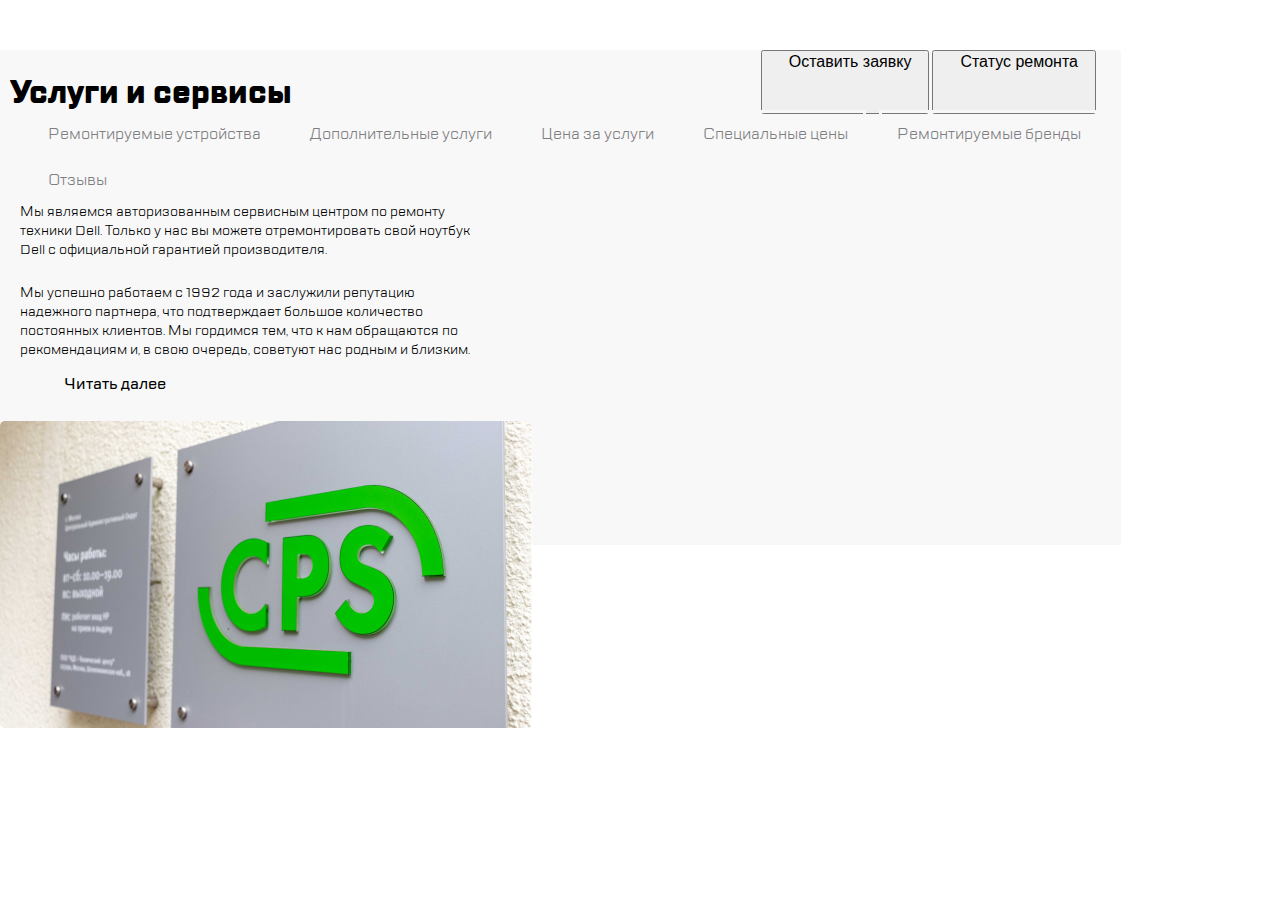
==== commit 30fdca19: "Update index.html" ====
--- a/index.html
+++ b/index.html
@@ -3,8 +3,8 @@
 <head>
   <meta charset="UTF-8">
   <link rel="stylesheet" href="New Folder/stylesheet.css">
-  <link rel="stylesheet" media="screen and (max-width: 340px)" href="style320.css">
-  <link rel="stylesheet" media="screen and (min-width: 341px) and  (max-width: 780px)" href="style768.css">
+  <link rel="stylesheet" media="screen and (max-width: 320px)" href="style320.css">
+  <link rel="stylesheet" media="screen and (min-width: 321px) and  (max-width: 780px)" href="style768.css">
   <link rel="stylesheet" media="screen and (min-width: 781px)" href="style1200.css">
 
   <title>Программатура</title>
@@ -13,8 +13,8 @@
 <body>
 <header class="page-header">
   <div class="page descpage">
-    <a class="clik-1 hidedesctop" href="#">
-        <img src="img/burger.svg" alt="1 дверь">
+    <a class="clik-1 img-burger hidedesctop " href="#">
+    
     </a>
     <div class="clik-2-5 hidemobile hidedesctop" href="#">
       <img src="img/divider.svg" alt="3 дверь">
@@ -23,24 +23,22 @@
         <img src="img/Group.svg" alt="2 дверь">
     </a>
     
-    <a class="clik-2-1 hidemobile hidedesctop" href="#">
-      <img src="img/call.svg" alt="2 дверь">
+    <a class="clik-2-1 img-call hidemobile hidedesctop " href="#">
+   
   </a>
-  <a class="clik-2-2 hidemobile hidedesctop" href="#">
-    <img src="img/chat.svg" alt="2 дверь">
-</a>
-<a class="clik-2-3 hidemobile hidedesctop" href="#">
-  <img src="img/profile.svg" alt="2 дверь">
+  <a class="clik-2-2 img-chat hidemobile hidedesctop " href="#"></a>
+<a class="clik-2-3 img-profile hidemobile hidedesctop " href="#">
+  
 </a>
 
     <div class="clik-2-5 hidedesctop" href="#">
         <img src="img/divider.svg" alt="3 дверь">
     </div>
-    <a class="clik-3 hidedesctop" href="#">
-        <img src="img/repair.svg" alt="3 дверь">
+    <a class="clik-3 img-repair hidedesctop  " href="#">
+ 
     </a>
-    <a class="clik-4 hidedesctop" href="#">
-        <img src="img/checkstatus.svg" alt="4 дверь">
+    <a class="clik-4 img-search hidedesctop " href="#">
+      
     </a>
 
 
@@ -50,34 +48,38 @@
     
         <div class="name-ofer descpage">
            <div class="name-1">
-                <img src="img/highlight.svg" alt="light">
+                
            </div>
-           <div class="name-2">
+           <h1 class="name-2">
                  Услуги и сервисы
-            </div>
+            </h1>
             
+              <div class="foter-but  otstup hide-midl hidemobile">
+                
+                  <button class="full-but">
+              <div class="check_but_unit2  black_a " href="#">
+                 Оставить заявку
+              </div>
+             <div class="check_but_unit1 img-repair" href="#">
+                
               
-              <a class="check_but_unit2 otstup black_a hide-midl hidemobile" href="#">
-                 Оставить заявку
-              </a>
-             <a class="check_but_unit1 hide-midl hidemobile" href="#">
-                <img src="img/repair.svg" alt="1 дверь">
-              </a>
-           
-         
-           
-           <a class="check_but_unit2 black_a hide-midl hidemobile" href="#">
+                  </div>
+                </button>
+        
+              <button class="full-but">
+           <div class="check_but_unit2 black_a " href="#">
               Статус ремонта
-           </a>
-          <a class="check_but_unit1 hide-midl hidemobile" href="#">
-             <img src="img/checkstatus.svg" alt="1 дверь">
-           </a>
+           </div>
+          <div class="check_but_unit1  img-search" href="#">
+            
+           </div>
+              </button>
          </div> 
-    
+        </div>
 
             <div class="menuWrapper descpage">
-              <div class="menuLimiter">
-                <menu class="menu">
+              <nav class="menuLimiter">
+                <ul class="menu">
                   <li class="menu-item">
                     <a class="greu_a" href="#">Ремонтируемые устройства</a>
                   </li>
@@ -96,10 +98,10 @@
                   <li class="menu-item">
                     <a class="greu_a" href="#">Отзывы</a>
                   </li>
-                </menu>
-              </div>
+                </ul>
+              </nav>
             </div>
-    <div class="page-footer">  
+    <article>  
     <div class="textr">
  <p>Мы являемся авторизованным сервисным центром по ремонту техники Dell. Только у нас вы можете отремонтировать свой ноутбук Dell с официальной гарантией производителя.
   </p>
@@ -109,8 +111,8 @@
   </p>
     </div>
   <div class="read_more">
-    <a class="read_more_unit1" href="#">
-      <img src="img/icon2.svg" alt="1 дверь">
+    <a class="read_more_unit1 img-icon2" href="#">
+      
     </a>
     <a class="read_more_unit2 black_a" href="#">
        Читать далее
@@ -118,10 +120,10 @@
    
   </div>
   <div class="read_more_unit3">
-    <img src="img/Picture Copy.png" class="resize" alt="light">
+    <img src="img/_MG_3223.jpg" class="resize" alt="light">
   </div>
 
-</div>  
+</article>  
 </main>
 
 </body>
--- a/style320.css
+++ b/style320.css
@@ -1,10 +1,6 @@
 @font-face {
     font-family: 'TT Lakes';
-    src: url('TTLakes-Italic.eot');
-    src: local('TT Lakes Italic'), local('TTLakes-Italic'),
-        url('TTLakes-Italic.eot?#iefix') format('embedded-opentype'),
-        url('TTLakes-Italic.woff') format('woff'),
-        url('TTLakes-Italic.ttf') format('truetype');
+    src: url('New Folder/TTLakesCompressed-Italic.woff') format("woff");
     font-weight: normal;
     font-style: italic;
 }
--- a/style768.css
+++ b/style768.css
@@ -1,13 +1,8 @@
 @font-face {
     font-family: 'TT Lakes';
-    src: url('TTLakes-Italic.eot');
-    src: local('TT Lakes Italic'), local('TTLakes-Italic'),
-        url('TTLakes-Italic.eot?#iefix') format('embedded-opentype'),
-        url('TTLakes-Italic.woff') format('woff'),
-        url('TTLakes-Italic.ttf') format('truetype');
+    src: url('New Folder/TTLakesCompressed-Italic.woff') format("woff");
     font-weight: normal;
     font-style: italic;
-
 }
 @media screen and (max-width:800px) {
   .hide-midl{
@@ -279,4 +274,4 @@
   width: 360px;
   height:260px;
  
-}+}
--- a/style1200.css
+++ b/style1200.css
@@ -1,10 +1,6 @@
 @font-face {
     font-family: 'TT Lakes';
-    src: url('TTLakes-Italic.eot');
-    src: local('TT Lakes Italic'), local('TTLakes-Italic'),
-        url('TTLakes-Italic.eot?#iefix') format('embedded-opentype'),
-        url('TTLakes-Italic.woff') format('woff'),
-        url('TTLakes-Italic.ttf') format('truetype');
+    src: url('New Folder/TTLakesCompressed-Italic.woff') format("woff");
     font-weight: normal;
     font-style: italic;
 
@@ -306,4 +302,4 @@
   width: 532px;
   height:307px;
  
-}+}
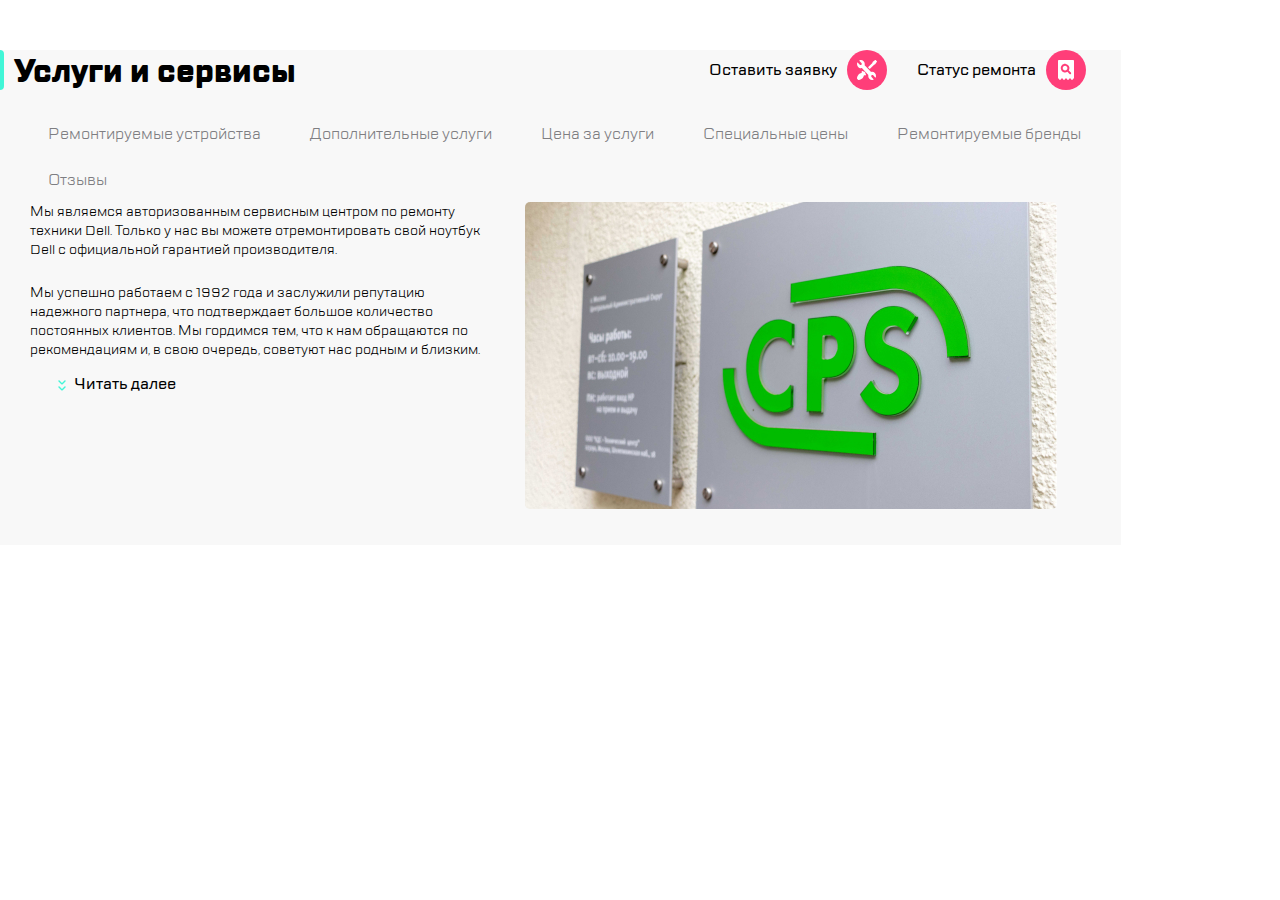
==== commit 73f406ec: "Update index.html" ====
--- a/index.html
+++ b/index.html
@@ -120,7 +120,7 @@
    
   </div>
   <div class="read_more_unit3">
-    <img src="img/_MG_3223.jpg" class="resize" alt="light">
+    <img src="img/MG_3223.jpg" class="resize" alt="light">
   </div>
 
 </article>  
--- a/style320.css
+++ b/style320.css
@@ -1,6 +1,6 @@
 @font-face {
     font-family: 'TT Lakes';
-    src: url('New Folder/TTLakesCompressed-Italic.woff') format("woff");
+    src: url('New Folder/TTLakesCompressed-Italic.woff')  format("woff");
     font-weight: normal;
     font-style: italic;
 }
@@ -43,7 +43,10 @@
     overflow: hidden;
 
   }
-
+  h1{
+    font-family: 'TT Lakes', sans-serif;
+    font: 28px;
+  }
   
 .page-header{
   background: #ffffff;
@@ -66,6 +69,42 @@
   margin-right: 20px;
   
 }
+.img-repair{
+  background: url(img/Grouprep.svg);
+  margin: auto;
+  background-position: center;
+  background-repeat: no-repeat;
+}
+.img-profile{
+  background: url(img/profile.svg);
+  margin: auto;
+  background-position: center;
+  background-repeat: no-repeat;
+}
+.img-chat{
+  background: url(img/icon-chat.svg);
+  margin: auto;
+  background-position: center;
+  background-repeat: no-repeat;
+}
+.img-call{
+background: url(img/icon-call.svg);
+margin: auto;
+background-position: center;
+background-repeat: no-repeat;
+}
+.img-burger{
+  background: url(img/icon-call.svg);
+  margin: auto;
+  background-position: center;
+  background-repeat: no-repeat;
+  }
+  .img-search{
+    background: url(img/icon-searcg.svg);
+    margin: auto;
+    background-position: center;
+    background-repeat: no-repeat;
+  } 
 
 .page{
     width:320px;
@@ -81,6 +120,8 @@
     margin-top: auto;
     margin-bottom: auto;
     margin-right: 15px;
+    background-color: #FF3E79;
+    border-radius: 20px;
 }
 .clik-2{
   margin-top: auto;
@@ -89,6 +130,7 @@
   width:97px;
 
   margin-right: 15px;
+
 }
 .clik-2-1{
   width:40px;
@@ -98,6 +140,8 @@
   margin-bottom: auto;
   margin-right: 20px;
   margin-left: auto;
+  background-color: #FF3E79;
+  border-radius: 20px;
 }
 .clik-2-2{
   width:40px;
@@ -106,6 +150,8 @@
   margin-top: auto;
   margin-bottom: auto;
   margin-right: 20px;
+  background-color: #FF3E79;
+  border-radius: 20px;
 }
 .clik-2-3{
   width:40px;
@@ -114,6 +160,8 @@
   margin-top: auto;
   margin-bottom: auto;
   margin-right: 20px;
+  background-color: #FF3E79;
+  border-radius: 20px;
 }
 .clik-2-5{
   width:2px;
@@ -128,12 +176,16 @@
   width:40px;
   height:40px;
   margin-right: 10px;
+  background-color: #FF3E79;
+  border-radius: 20px;
 }
 .clik-4{
     margin-top: auto;
     margin-bottom: auto;
     width:40px;
     height:40px;
+    background-color: #FF3E79;
+    border-radius: 20px;
 }
 .page-main{
   padding-top: 20px;
@@ -223,6 +275,7 @@
 .menuWrapper {
     /* Спрячем всё, что выходит за границы родителя */
     overflow: hidden;
+    height: 48px;
   }
     
 .name-ofer{
@@ -233,15 +286,21 @@
     height:40px;
 }
 .name-1{
-    height:4px;
-    margin-right: 10px;
-}
+  width: 4px;
+  height:40px;
+  margin-right: 10px;
+  border-radius: 0px 20px 20px 0;
+  background: #41F6D7;
+
+  }
+  
 .name-2{
     font-family: 'TT Lakes', sans-serif;
     font-weight: 800;
     font-style: normal;
-    font-size: 28px;
+    font-size: 32px;
     margin-right: 10px;
+    margin-top: auto;
 }
 .page-footer{
     
@@ -260,7 +319,19 @@
   width: 24px;
   height: 24px;
   float : left;
+  background: #7E7E82;
+}
+.img-icon2{
+  background: url(img/icon2.svg);
+  margin: auto;
+  background-position: center;
+  background-repeat: no-repeat;
 }
 .read_more_unit2{
   float : left;
 }
+.resize{
+  width: 320px;
+
+
+}
--- a/style768.css
+++ b/style768.css
@@ -1,8 +1,9 @@
 @font-face {
-    font-family: 'TT Lakes';
-    src: url('New Folder/TTLakesCompressed-Italic.woff') format("woff");
-    font-weight: normal;
-    font-style: italic;
+  font-family: 'TT Lakes';
+  src: url('New Folder/TTLakesCompressed-Italic.woff') format("woff");
+  font-weight: normal;
+  font-style: italic;
+
 }
 @media screen and (max-width:800px) {
   .hide-midl{
@@ -29,6 +30,10 @@
   }
 ul{
       margin:0;
+      }
+      h1{
+        font-family: 'TT Lakes', sans-serif;
+        font: 28px;
       }
 li {
           list-style-type: none;
@@ -38,7 +43,42 @@
    margin-right: 20px;
   margin-top: 10px;
   }
-
+.img-repair{
+    background: url(img/Grouprep.svg);
+    margin: auto;
+    background-position: center;
+    background-repeat: no-repeat;
+  }
+.img-profile{
+    background: url(img/profile.svg);
+    margin: auto;
+    background-position: center;
+    background-repeat: no-repeat;
+  }
+.img-chat{
+    background: url(img/icon-chat-true.svg);
+    margin: auto;
+    background-position: center;
+    background-repeat: no-repeat;
+}
+.img-call{
+  background: url(img/icon-call.svg);
+  margin: auto;
+  background-position: center;
+  background-repeat: no-repeat;
+}
+.img-search{
+  background: url(img/icon-searcg.svg);
+  margin: auto;
+  background-position: center;
+  background-repeat: no-repeat;
+} 
+.img-burger{
+  background: url(img/burger1.svg);
+  margin: auto;
+  background-position: center;
+  background-repeat: no-repeat;
+} 
 .page{
     width:768px;
     height: 88px;
@@ -54,6 +94,9 @@
     margin-bottom: auto;
     margin-right: 20px;
     margin-left: 10px;
+    background-color: #FF3E79;
+    border-radius: 20px;
+
   
 }
 .clik-2{
@@ -72,6 +115,8 @@
     margin-bottom: auto;
     margin-right: 20px;
     margin-left: auto;
+    background-color: #FF3E79;
+    border-radius: 20px;
 }
 .clik-2-2{
     width:40px;
@@ -80,6 +125,9 @@
     margin-top: auto;
     margin-bottom: auto;
     margin-right: 20px;
+    margin-left: 10px;
+    background-color: #FF3E79;
+    border-radius: 20px;
 }
 .clik-2-3{
     width:40px;
@@ -88,6 +136,9 @@
     margin-top: auto;
     margin-bottom: auto;
     margin-right: 20px;
+    margin-left: 10px;
+    background-color: #FF3E79;
+    border-radius: 20px;
 }
 .clik-2-5{
     width:2px;
@@ -102,6 +153,9 @@
     width:40px;
     height:40px;
     margin-right: 10px;
+    margin-left: 10px;
+    background-color: #FF3E79;
+    border-radius: 20px;
 }
 .clik-4{
  
@@ -112,6 +166,9 @@
     width:40px;
     height:40px;
   margin-right: 10px;
+  margin-left: 10px;
+  background-color: #FF3E79;
+  border-radius: 20px;
   }
 
 .page-main{
@@ -127,16 +184,21 @@
     height:40px;
 }
 .name-1{
-    height:4px;
-    margin-right: 10px;
-  }
-  
-.name-2{
+  width: 4px;
+  height:40px;
+  margin-right: 10px;
+  border-radius: 0px 20px 20px 0;
+  background: #41F6D7;
+
+  }
+  
+  .name-2{
     font-family: 'TT Lakes', sans-serif;
     font-weight: 800;
     font-style: normal;
     font-size: 32px;
     margin-right: 10px;
+    margin-top: auto;
 }
 
 .menu {
@@ -220,6 +282,7 @@
 .menuWrapper {
     /* Спрячем всё, что выходит за границы родителя */
     overflow: hidden;
+    height: 48px;
   }
 
 .page-footer{
@@ -256,6 +319,13 @@
   width: 24px;
   height: 24px;
   float : left;
+  background: none;
+}
+.img-icon2{
+  background: url(img/icon2.svg);
+  margin: auto;
+  background-position: center;
+  background-repeat: no-repeat;
 }
 .read_more_unit2{
   float : left;
--- a/style1200.css
+++ b/style1200.css
@@ -1,8 +1,8 @@
 @font-face {
-    font-family: 'TT Lakes';
-    src: url('New Folder/TTLakesCompressed-Italic.woff') format("woff");
-    font-weight: normal;
-    font-style: italic;
+  font-family: 'TT Lakes';
+  src: url('New Folder/TTLakesCompressed-Italic.woff') format("woff");
+  font-weight: normal;
+  font-style: italic;
 
 }
 @media screen and (min-width:320px) {
@@ -29,6 +29,10 @@
   
   
   }
+h1{
+  font-family: 'TT Lakes', sans-serif;
+  font: 28px;
+}
 ul{
       margin:0;
       }
@@ -36,6 +40,37 @@
           list-style-type: none;
      
         }
+button{
+  display: flex;
+  justify-content:center;
+   background: none;
+   cursor:pointer;
+ 
+        }
+.full-but{
+  font-family: 'TT Lakes', sans-serif;
+  font-weight: normal;
+  font-style: normal;
+  font: 16px;
+  color: #000000;
+  border-radius: 20px;
+  font-weight: 450;
+  height: 40px;
+  border: 0;
+  padding: 0;
+}  
+.img-repair{
+  background: url(img/Grouprep.svg);
+  margin: auto;
+  background-position: center;
+  background-repeat: no-repeat;
+}
+.img-search{
+  background: url(img/icon-searcg.svg);
+  margin: auto;
+  background-position: center;
+  background-repeat: no-repeat;
+}       
 p{ margin-left: 20px;
    margin-right: 20px;
   margin-top: 10px;
@@ -128,6 +163,10 @@
     width:1096px;
     height:40px;
 }
+.foter-but{
+  display: flex;
+    justify-content:center;
+}
 .check_but{
      width:170px;
     height:40px;
@@ -151,10 +190,11 @@
 
 .check_but_unit1{
 
-
+  background-color: #FF3E79;
   width:40px;
   height:40px;
   margin-right: 10px;
+  border-radius: 20px;
 
 
 
@@ -164,8 +204,12 @@
 
 }
 .name-1{
-    height:4px;
-    margin-right: 10px;
+  width: 4px;
+  height:40px;
+  margin-right: 10px;
+  border-radius: 0px 20px 20px 0;
+  background: #41F6D7;
+
   }
   
 .name-2{
@@ -174,6 +218,7 @@
     font-style: normal;
     font-size: 32px;
     margin-right: 10px;
+    margin-top: auto;
 }
 .menuWrapper{
   margin-top: 20px;
@@ -250,7 +295,7 @@
   }
   
 
-.page-footer{
+article{
   margin-left: 10px;
   display: grid;
   grid-template-areas: "f b b b"
@@ -284,6 +329,13 @@
   width: 24px;
   height: 24px;
   float : left;
+  background: #F8F8F8;
+}
+.img-icon2{
+  background: url(img/icon2.svg);
+  margin: auto;
+  background-position: center;
+  background-repeat: no-repeat;
 }
 .read_more_unit2{
   float : left;
